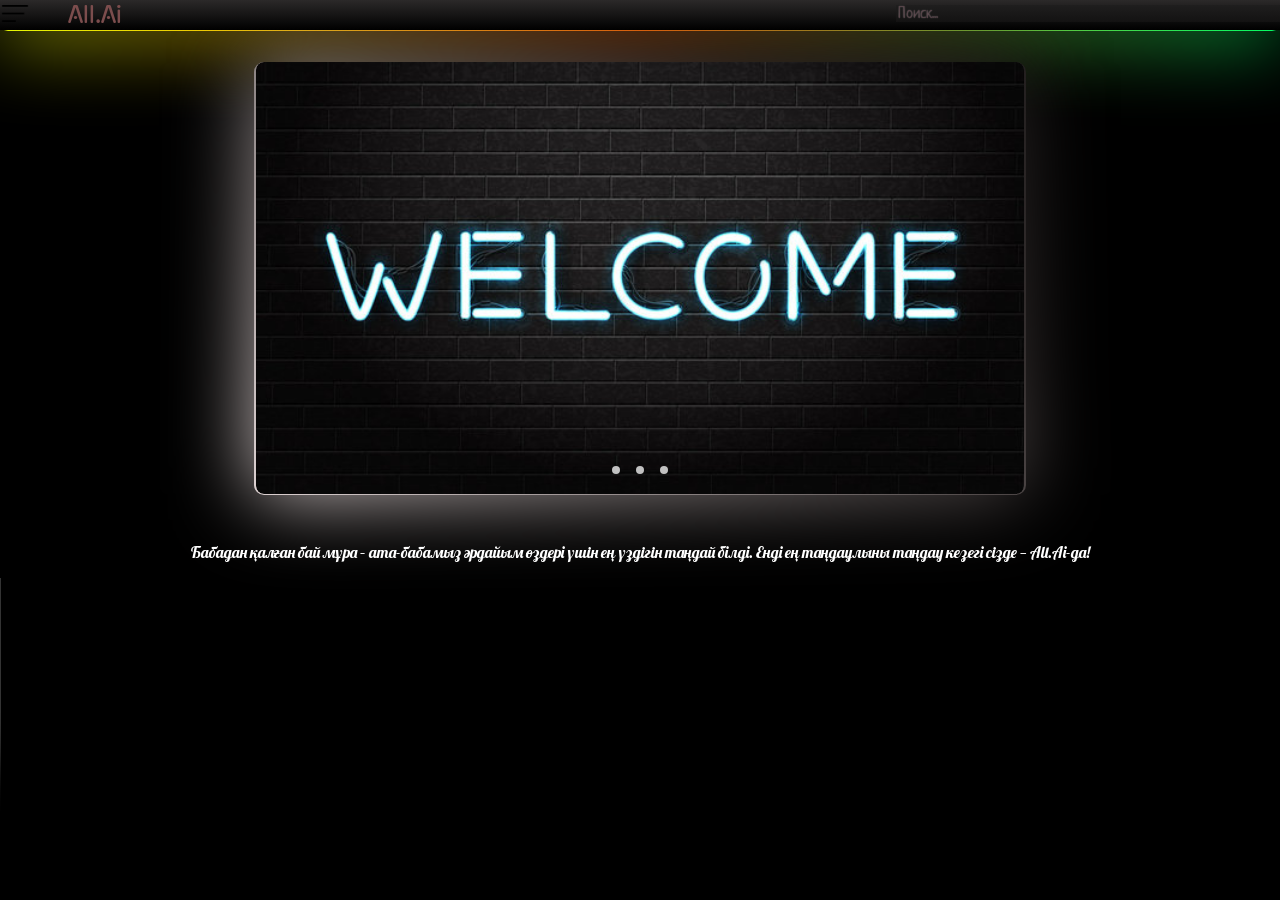
==== index.html @ af8de3f6 "Add files via upload" ====
<!DOCTYPE html>
<html>
<head>
    <title>All.AI</title>
    <link rel="preconnect" href="https://fonts.googleapis.com">
    <link rel="preconnect" href="https://fonts.gstatic.com" crossorigin>
    <link href="https://fonts.googleapis.com/css2?family=Gugi&family=Neucha&family=Satisfy&display=swap" rel="stylesheet">
    <link href="https://fonts.googleapis.com/css2?family=Gugi&family=Lobster&family=Neucha&family=Satisfy&display=swap" rel="stylesheet">
    <link href="https://fonts.googleapis.com/css2?family=Gugi&family=Satisfy&display=swap" rel="stylesheet">
    <link rel="stylesheet" href="styles.css">
</head>
<body>
    <div class="block glow">
        <img src="hamburger.png" class="burgermenu" id="burger">
        <p class="logo">All.Ai</p>
        <input class="searchbar" type="search" placeholder="Поиск..." />
    </div>
    <section class="container">
        <div class="slider-wraper">
            <div class="slider2 glow2"> 
                <div class="slider">
                    <img id="slide1" src="welcome.jpg" alt="welcome">
                    <img id="slide2" src="Blackfriday.jpg" alt="Blackfriday">
                    <img id="slide4" src="relax.jpg" alt="relax">
                </div>
                <div class="slider-nav">
                    <a href="#slide1"></a>
                    <a href="#slide2"></a>
                    <a href="#slide4"></a>
                </div>
            </div>
        </div>
    </section>
        <script src="baner.js"></script>
    <audio id="background-audio"  autoplay muted loop>
        <source src="Alleyezonme.mp3" type="audio/mpeg">
    </audio>
    <script src="audio.js"></script>
    <p align="center" class="welcomespeech">
        Бабадан қалған бай мұра – ата-бабамыз әрдайым өздері үшін ең үздігін таңдай білді. Енді ең таңдаулыны таңдау кезегі сізде — All.Ai-да!
    </p>
    <div class="mainbody">
        <div>
            <p class="paragraph1"></p>
            <p class="paragraph2"></p>
        </div>
        <div>
            <video width="320" height="240" controls>
                <source src="movie.mp4" type="video/mp4">
            </video>
        </div>
    </div>
</body>
</html>
---- styles.css ----
.logo {
    margin-top: 1px;
    margin-left: 3%;
    font-family: "Gugi", sans-serif;
    font-weight: 500;
    font-style: normal;
    font-size: 22px;
    color: rgb(124, 77, 77);
  }
.block {
    display: flex;
    position: relative;
    padding-top: 0px;
    background: linear-gradient(0deg,rgb(0, 0, 0), rgb(43, 41, 41));
    height: 30px;
    width: 100%;
    /*flex-wrap: wrap;*/
}
body {
    margin: 0;
    padding: 0;
    background-color: rgb(0, 0, 0);
}
.burgermenu{
    height: 27px;
    width: 30px;
}
.searchbar {
    height: 17px;
    margin-top: 5px;
    margin-left: auto;
    border: none;
    width: 30%;
    background: linear-gradient(0deg, rgb(19, 18, 18), rgb(31, 30, 30));
}
.searchbar::placeholder{
    color: rgba(58, 10, 24, 0.39);
    text-shadow: 0 0 1px gray;
    font-family: "Neucha", cursive;
    font-weight: 400;
    font-style: normal;
    font-size: larger;
}

.textside{
    background-color: red;
    margin-top: 100px;
}

.glow::before, .glow::after{
    content: '';
    position: absolute;
    left: -2px;
    right: -2px;
    background: linear-gradient(45deg, #e6fb04 , #ff6600 ,#00ff66 , #00ffff , #ff00ff, #ff0099 , #6e0dd0,#ff3300, #099fff);
    background-size: 400%;
    width: calc(100%+1px);
    height: calc(100% + 1px);
    border-radius: 10px;
    z-index: -1;
    animation: animate 20s linear infinite;
}

@keyframes animate {
    0%{
        background-position: 0 0;
    }
    50%{
        background-position: 400% 0;
    }
    100% {
        background-position: 0 0;
    }
}

.glow::after {
    filter: blur(40px);
}
.container {
    padding: 2rem;
}
.slider-wraper {
    position: relative;
    max-width: 48rem;
    margin: 0 auto;
}
.slider{
    display: flex;
    aspect-ratio: 16/9;
    overflow-x: hidden;
    scroll-snap-type: x mandatory;
    scroll-behavior: smooth;
    box-shadow: 0 1.5rem 3rem -0.75rem hsla(0,0%,0%,0,25);
    border-radius: 0.5rem;
}
.slider img{
    flex: 1 0 100%;
    scroll-snap-align: start;
    object-fit: cover; 
    max-width: 100%;
    height: auto;
}
.slider-nav{
    display: flex;
    column-gap: 1rem;
    position: absolute;
    bottom:1.25rem;
    left: 50%;
    transform: translateX(-50%);
}
.slider-nav a {
    width: 0.5rem;
    height: 0.5rem;
    border-radius: 50%;
    background-color: #fff;
    opacity: 0.75;
    transition: opacity ease 50ms;
}
.slider-nav a:hover{
    opacity: 1;
}
.slider-nav a:focus{
    opacity: 1;
    outline: none;
}
.slider-nav a.active {
    opacity: 1;
}
.slider2{
    display: flex;
    aspect-ratio: 16/9;
    overflow-x: hidden;
    scroll-snap-type: x mandatory;
    scroll-behavior: smooth;
    box-shadow: 0 1.5rem 3rem -0.75rem hsla(0,0%,0%,0,25);
    border-radius: 0.5rem;
}
.glow2::before, .glow2::after{
    content: '';
    position: absolute;
    left: -2px;
    right: -2px;
    background: linear-gradient(45deg, rgb(224, 213, 213), rgb(54, 48, 48),  #000000,rgb(156, 10, 10),rgb(189, 132, 132));
    background-size: 400%;
    width: calc(100%+1px);
    height: calc(100% + 1px);
    border-radius: 10px;
    z-index: -1;
    animation: animate 20s linear infinite;
}
.glow2::after {
    filter: blur(40px);
}
.welcomespeech {
    color: white;
    font-family: "Lobster", sans-serif;
    font-weight: 400;
    font-style: normal;
}
.mainbody{
    display: flex;
}
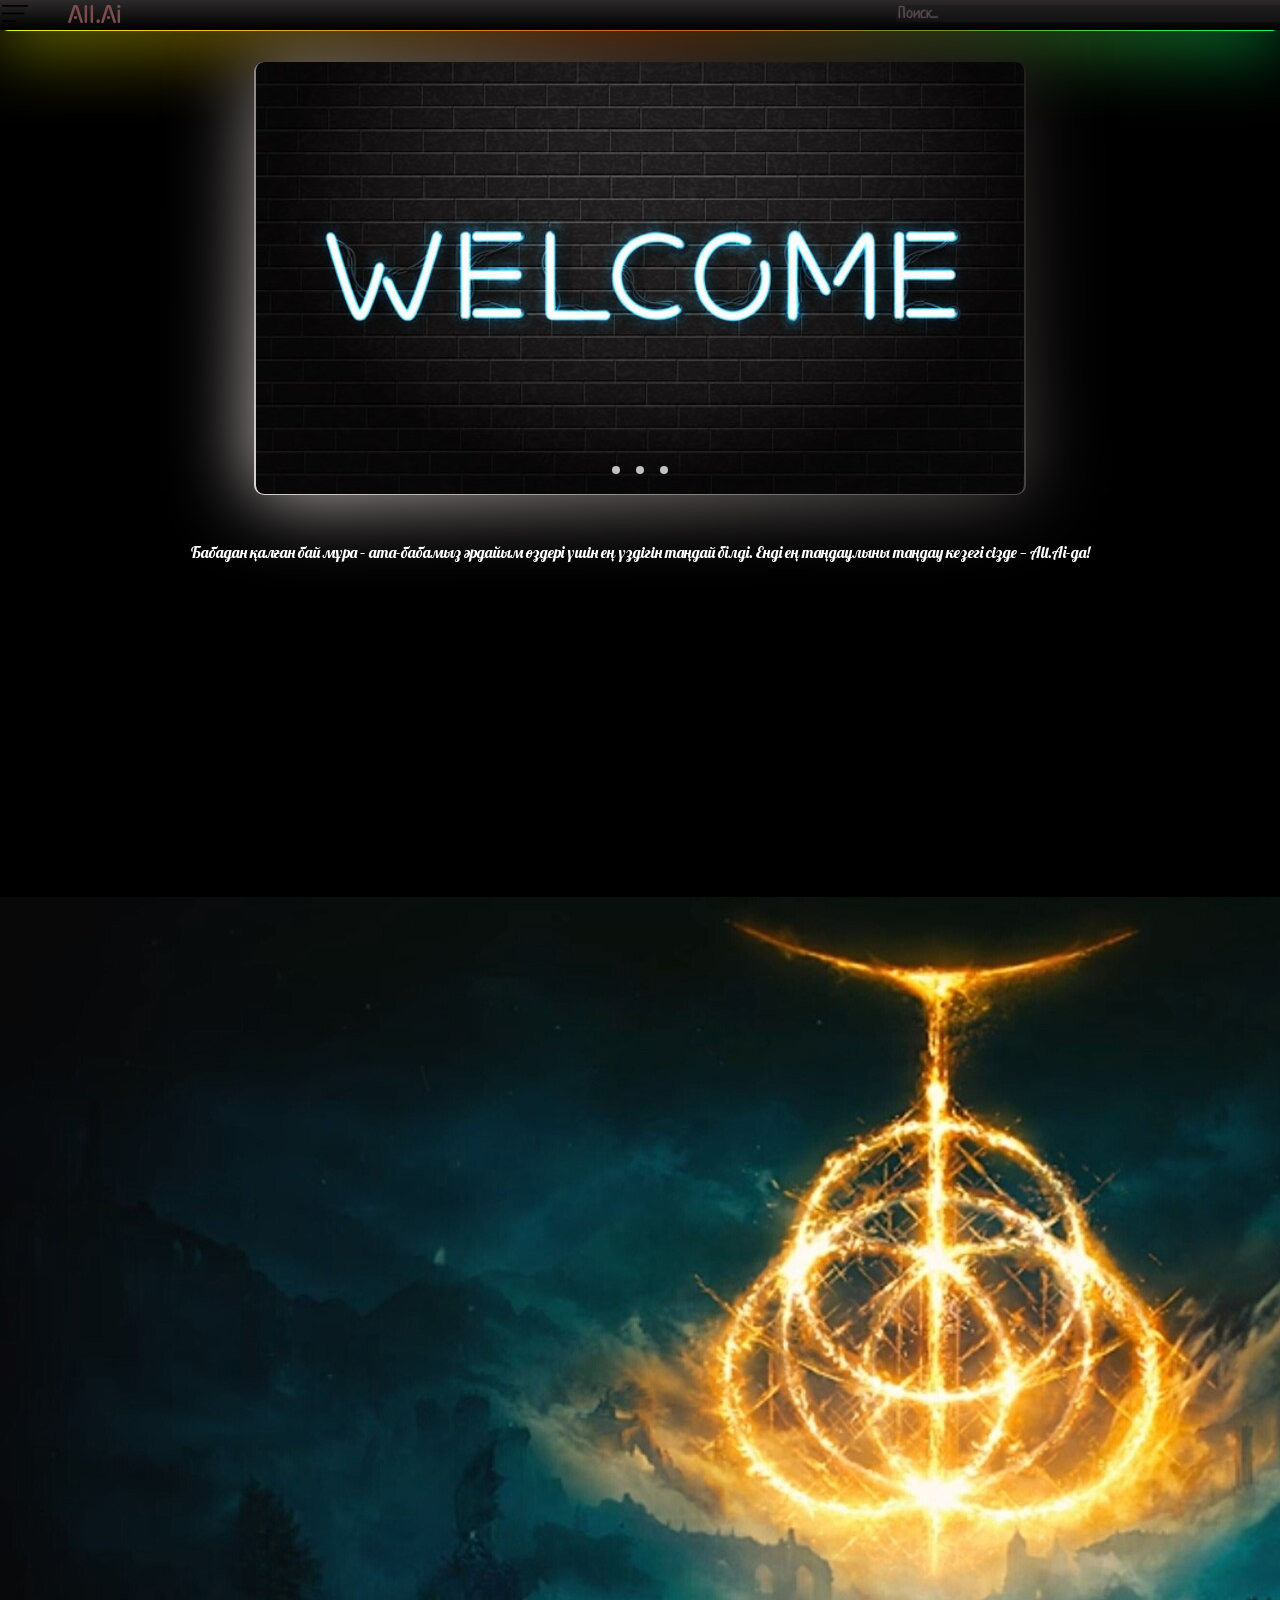
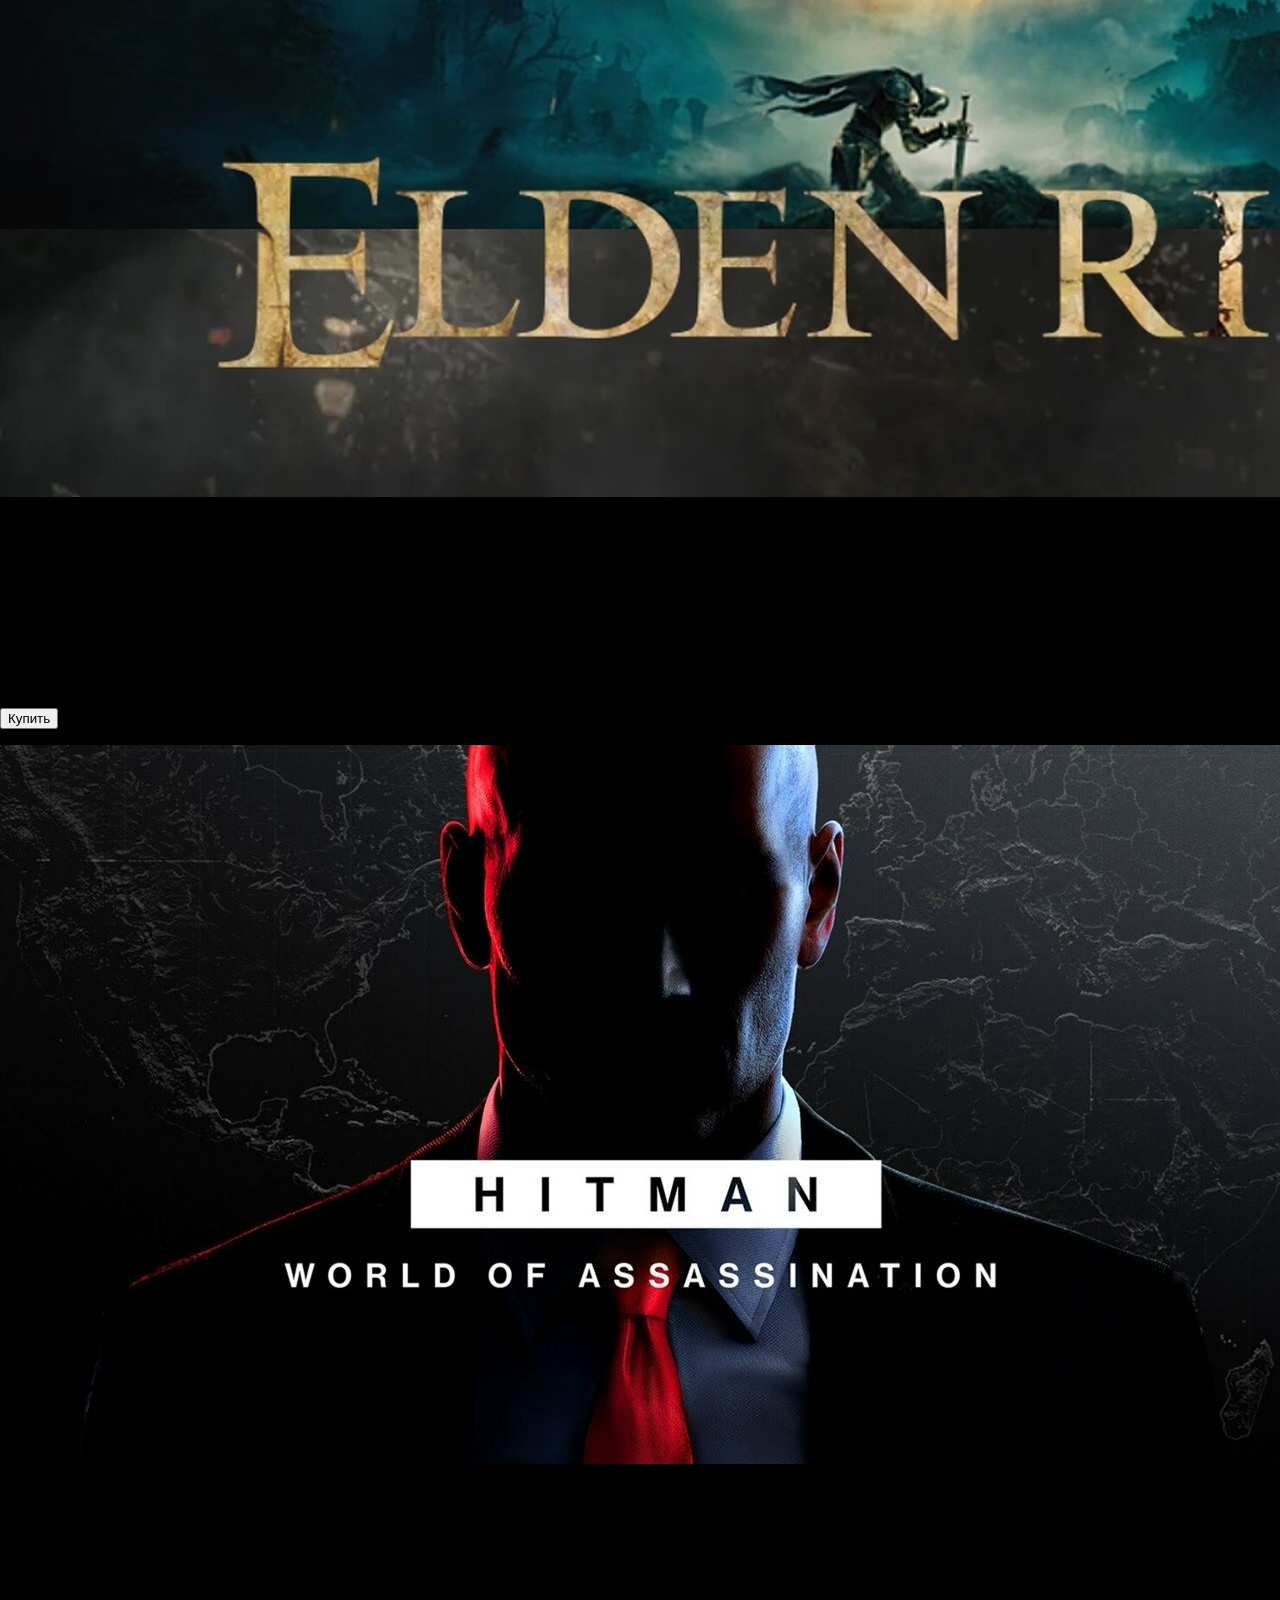
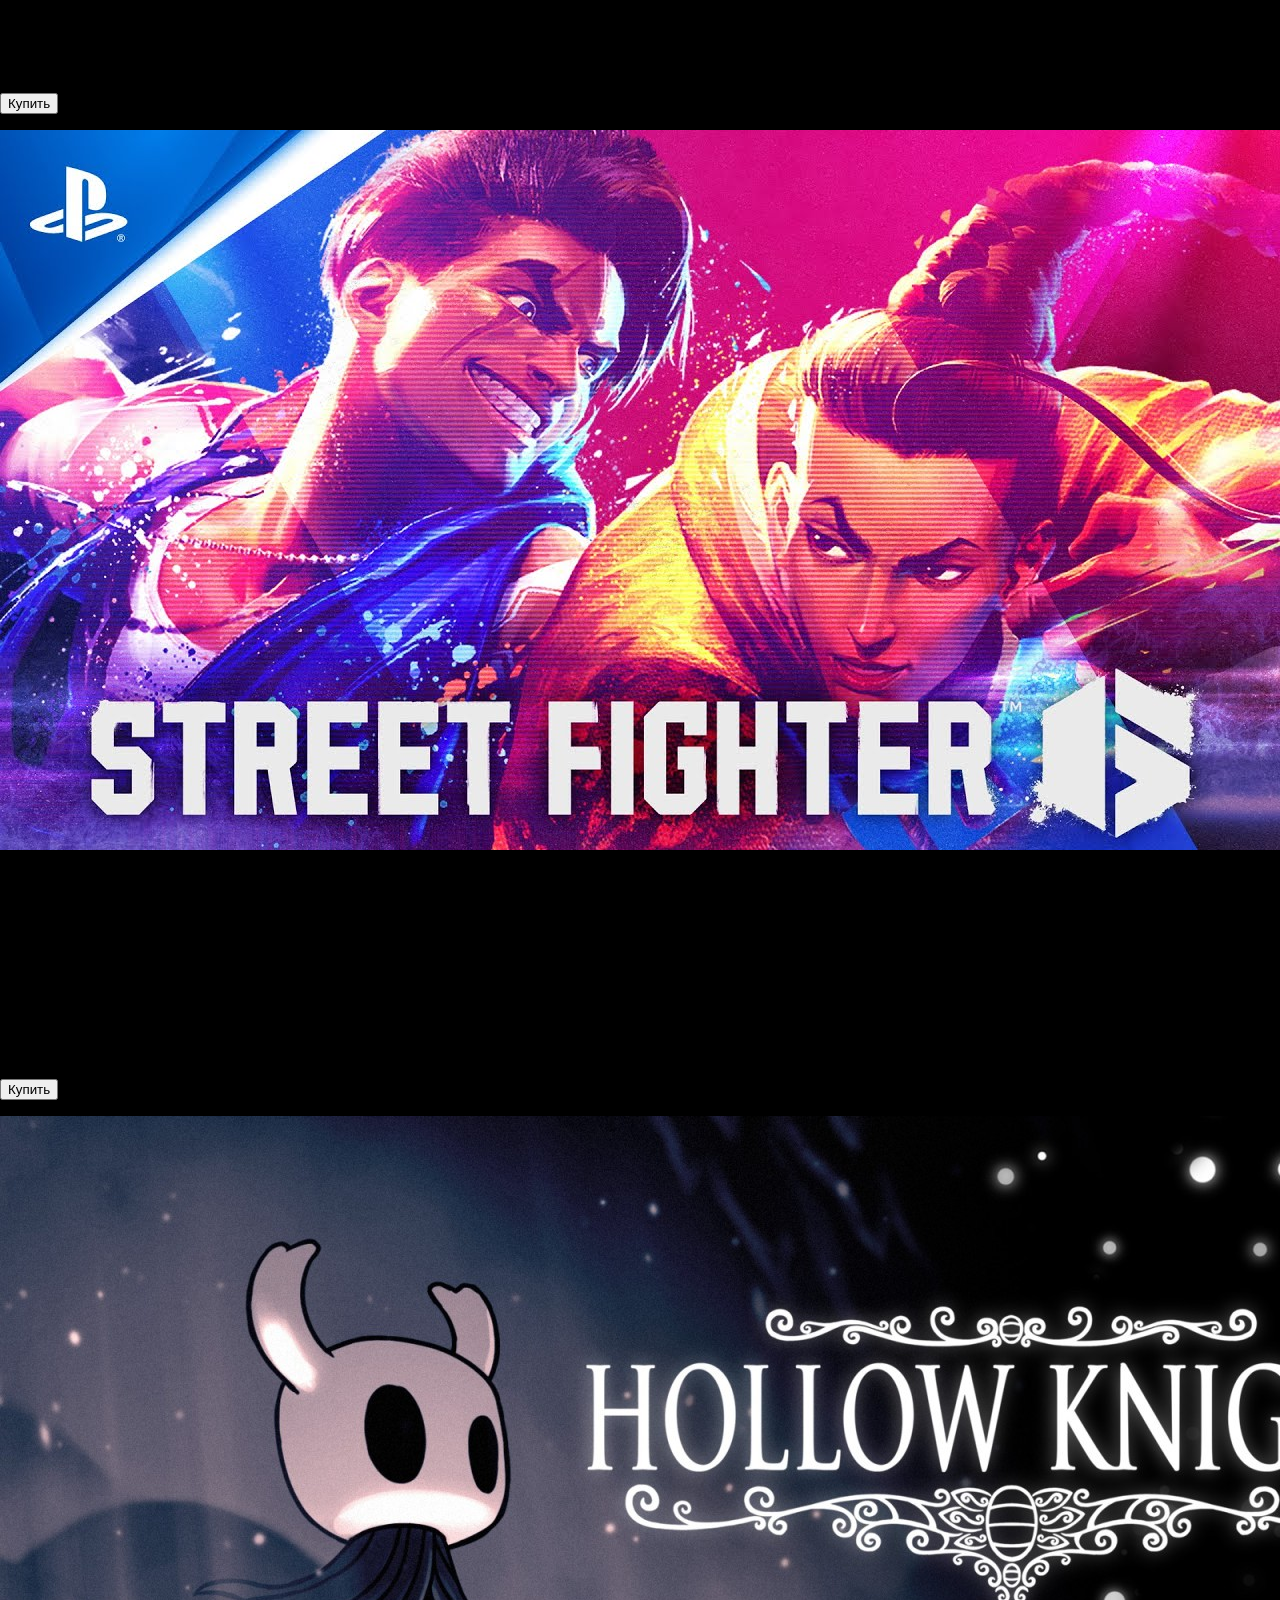
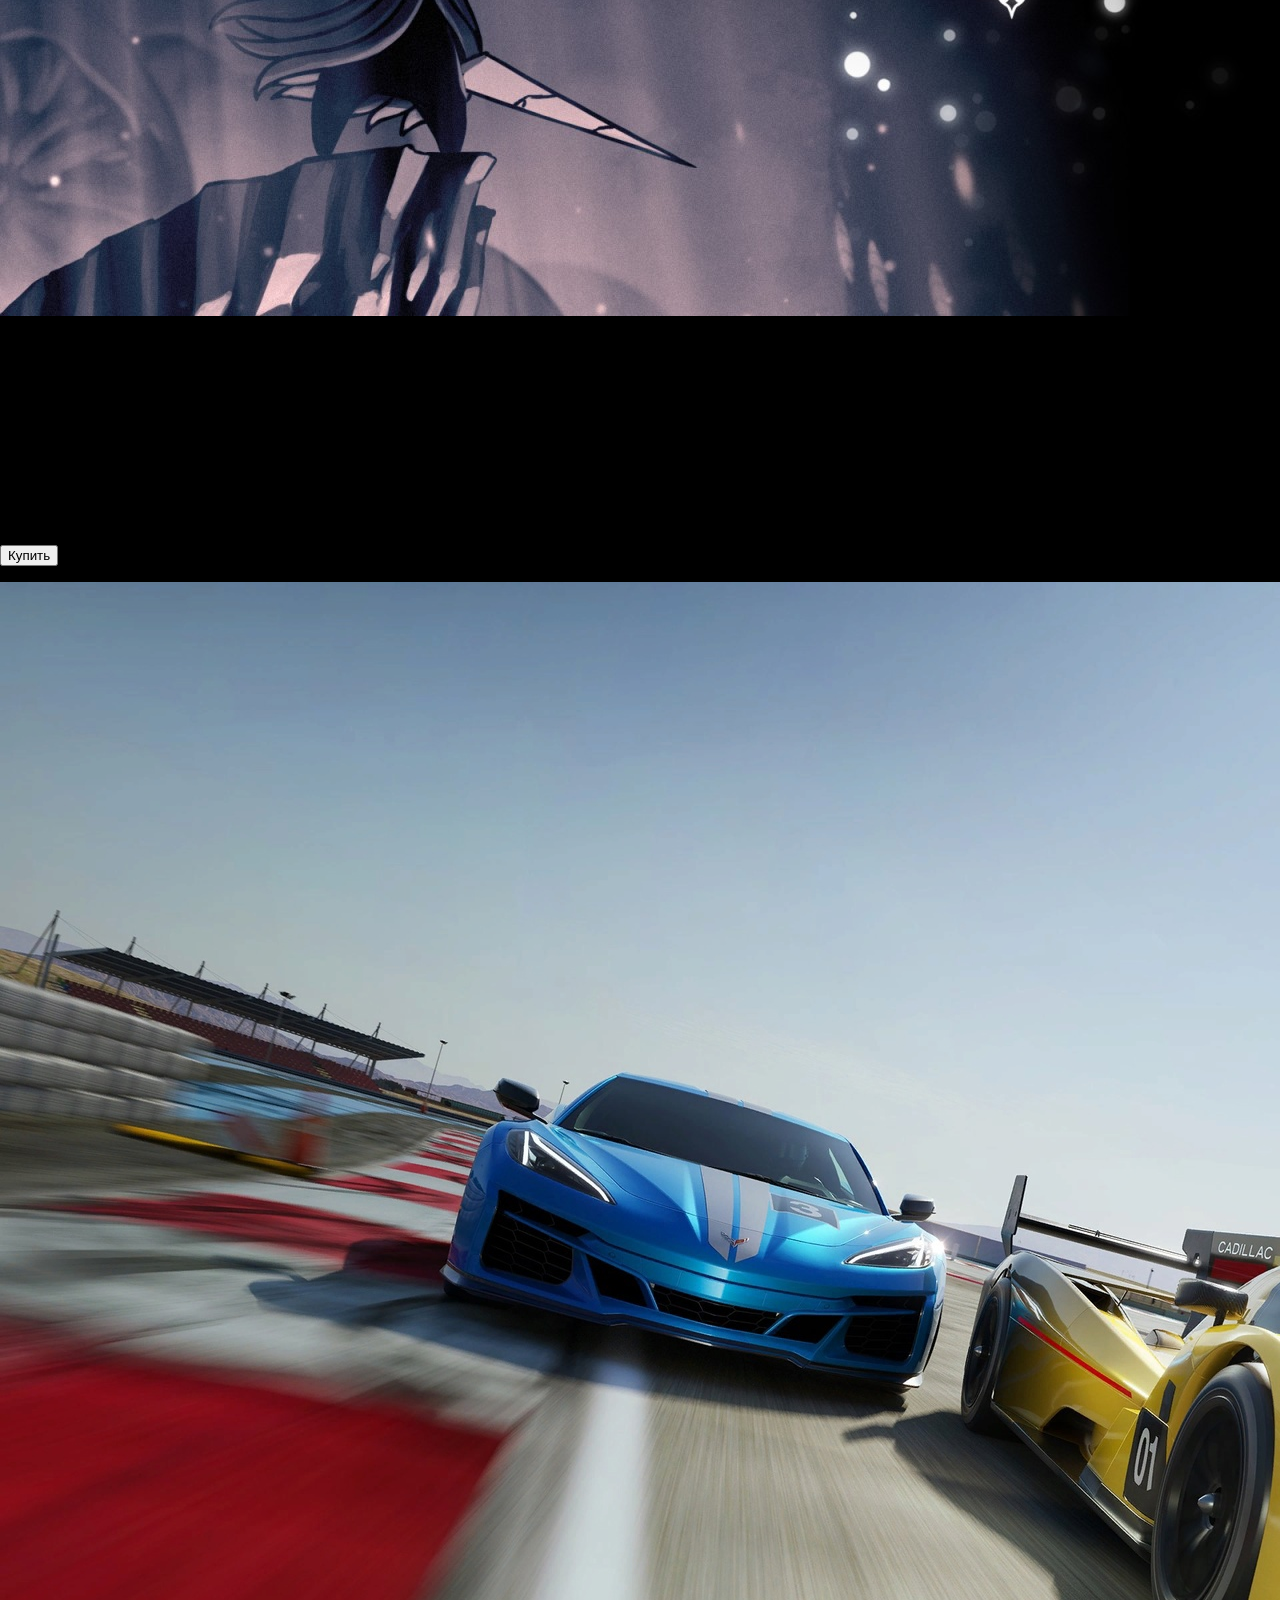
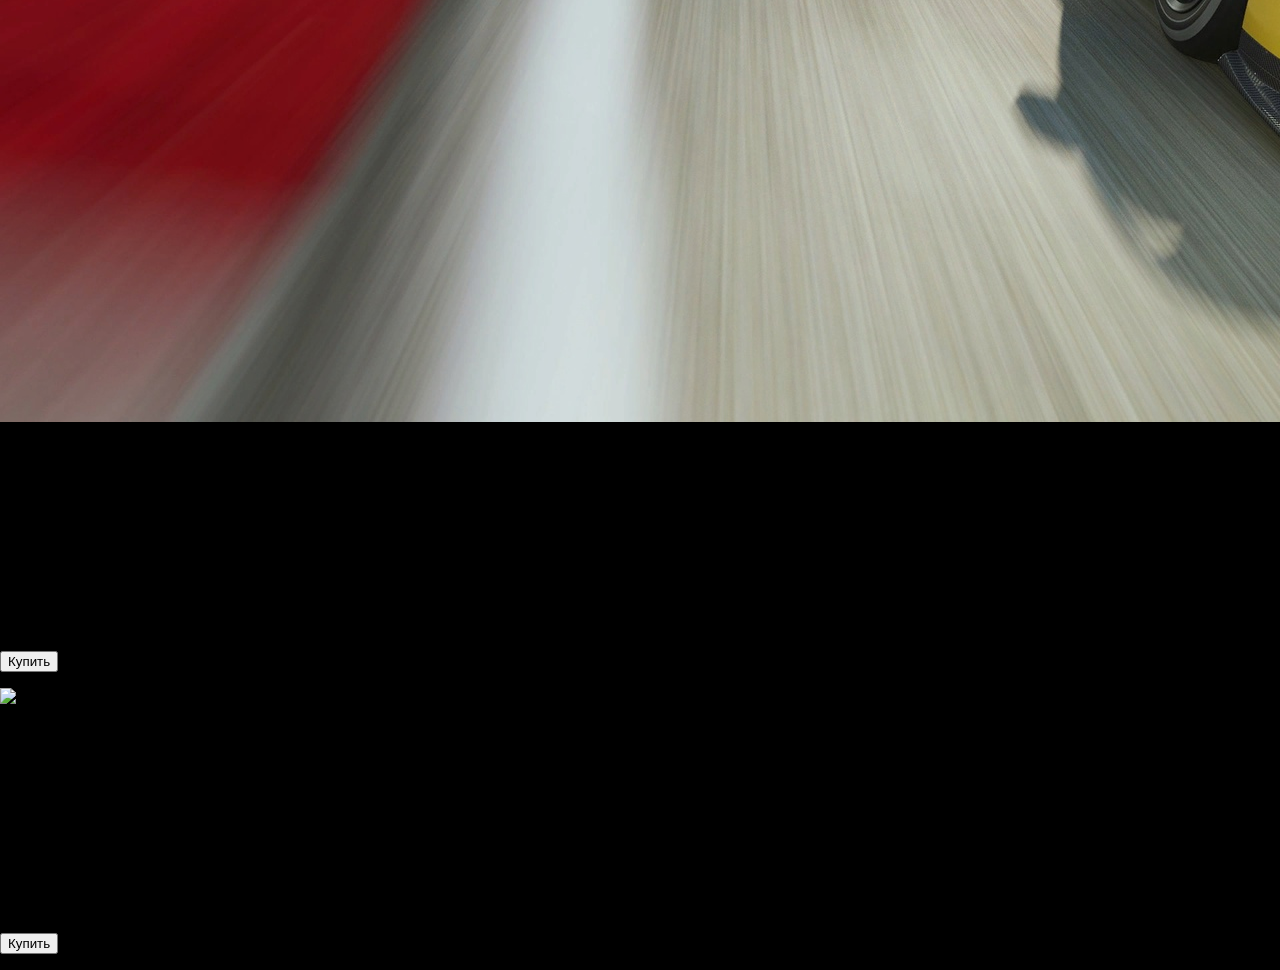
==== commit 46a4ad88: "index.html" ====
--- a/index.html
+++ b/index.html
@@ -8,6 +8,7 @@
     <link href="https://fonts.googleapis.com/css2?family=Gugi&family=Lobster&family=Neucha&family=Satisfy&display=swap" rel="stylesheet">
     <link href="https://fonts.googleapis.com/css2?family=Gugi&family=Satisfy&display=swap" rel="stylesheet">
     <link rel="stylesheet" href="styles.css">
+    <link href="https://fonts.googleapis.com/css2?family=Cormorant+Infant:ital,wght@0,300;0,400;0,500;0,600;0,700;1,300;1,400;1,500;1,600;1,700&display=swap" rel="stylesheet">
 </head>
 <body>
     <div class="block glow">
@@ -40,15 +41,75 @@
         Бабадан қалған бай мұра – ата-бабамыз әрдайым өздері үшін ең үздігін таңдай білді. Енді ең таңдаулыны таңдау кезегі сізде — All.Ai-да!
     </p>
     <div class="mainbody">
-        <div>
-            <p class="paragraph1"></p>
-            <p class="paragraph2"></p>
+        <div class="textcontent">
+            <p>ЛИДЕР ПРОДАЖ</p>
+            <p>Black Myth: Wukong — ролевой боевик по мотивам китайской мифологии. Став Избранным, вы отправитесь в приключение, полное испытаний и чудес, в котором вам предстоит приподнять завесу тайны над великой легендой.«Сияющих чудес открылся мир незримый,На каждом повороте — новые картины».</p>
         </div>
         <div>
-            <video width="320" height="240" controls>
-                <source src="movie.mp4" type="video/mp4">
-            </video>
+            <iframe class="videpp" width="560" height="315" src="https://www.youtube.com/embed/u83VdXAVq08?si=JFFA6K3-XSdi8uFO" title="YouTube video player" frameborder="0" allow="accelerometer; autoplay; clipboard-write; encrypted-media; gyroscope; picture-in-picture; web-share" referrerpolicy="strict-origin-when-cross-origin" allowfullscreen></iframe>
         </div>
     </div>
-</body>
-</html>+    <div class="salesheet">
+        <div class="product">
+            <img class="productimg" src="eldenring.jpg">
+            <p class="productview"><span style="font-size: 40px;">ELDEN RING</span> <br><br><br>НОВЫЙ ФЭНТЕЗИЙНЫЙ РОЛЕВОЙ БОЕВИК. Восстань, погасшая душа! Междуземье ждёт своего повелителя. Пусть благодать приведёт тебя к Кольцу Элден.
+                <br><br><br>ДАТА ВЫХОДА:25 фев. 2022 г.
+                <br>РАЗРАБОТЧИК:
+                FromSoftware, Inc.
+                <br>ИЗДАТЕЛЬ:
+                FromSoftware, Inc., Bandai Namco Entertainment
+                <br><button class="btn">Купить</button>
+            </p>    
+        </div>
+        <div class="product">
+            <img class="productimg" src="hitman.jpg">
+            <p class="productview"><span style="font-size: 40px;">HITMAN World of Assassination</span><br><br><br>Войдите в мир наемных убийц. «HITMAN: Мир наемных убийц» включает все лучшее из HITMAN, HITMAN 2 и HITMAN 3, в том числе основную кампанию, режим контрактов, обострения, аркадные контракты на неуловимую цель и режим в стиле roguelike «HITMAN: Фрилансер».
+            <br><br><br>ДАТА ВЫХОДА:
+            20 янв. 2022 г<br>
+            РАЗРАБОТЧИК:
+            IO Interactive A/S<br>
+            ИЗДАТЕЛЬ:
+            IO Interactive A/S<br><button class="btn">Купить</button></p>
+        </div>
+        <div class="product">
+            <img class="productimg" src="maxresdefault.jpg">
+            <p class="productview"><span style="font-size: 40px;">Street Fighter™ 6</span><br><br><br>Новый «Боец» от Capcom! Релиз Street Fighter™ 6 состоится 2 июня 2023 года по всему миру. Это настоящая эволюция игровой серии Street Fighter™! Три режима: «Чемпионат мира», «Поле боя» и «Центр сражений».
+                <br><br><br>ДАТА ВЫХОДА:
+                1 июн. 2023 г.<br>
+                РАЗРАБОТЧИК:
+                CAPCOM Co., Ltd.<br>
+                ИЗДАТЕЛЬ:
+                CAPCOM Co., Ltd.<br><button class="btn">Купить</button></p>
+        </div>
+        <div class="product">
+            <img class="productimg" src="Hollow Knight.jpeg">
+            <p class="productview"><span style="font-size: 40px;">Hollow Knight</span><br><br><br>Hollow Knight – это эпическое приключение в огромном разрушенном королевстве, полном насекомых и героев. Исследуйте извилистые пещеры, сражайтесь с порчеными тварями и заводите дружбу со странными жуками – все это в классической двухмерной ручной рисовке.
+                <br><br><br>ДАТА ВЫХОДА:
+                24 фев. 2017 г. г.<br>
+                РАЗРАБОТЧИК:
+                Team Cherry<br>
+                ИЗДАТЕЛЬ:
+                Team Cherry<br><button class="btn">Купить</button></p>
+        </div>
+        <div class="product">
+            <img class="productimg" src="Forza Motorsport.jpg">
+            <p class="productview"><span style="font-size: 40px;">Forza Motorsport</span><br><br><br>Превзойдите соперников в режиме карьеры. Испытайте более 500 автомобилей и соревнуйтесь с игроками по всему миру в гонках на 27 знаменитых трассах, в том числе увлекательнейшей Нюрбургринг Нордшляйфе!
+                <br><br><br>ДАТА ВЫХОДА:
+                10 окт. 2023 г.<br>
+                РАЗРАБОТЧИК:
+                Turn 10<br>
+                ИЗДАТЕЛЬ:              
+                Xbox Game Studios<br><button class="btn">Купить</button></p>
+        </div>
+        <div class="product">
+            <img class="productimg" src="Sea Of Thieves.jpg">
+            <p class="productview"><span style="font-size: 40px;">Sea of Thieves: 2024 Edition</span><br><br><br>Sea of Thieves — культовая игра о пиратских приключениях. Все для настоящего пирата: охота за сокровищами, напряженные сражения, битвы с морскими чудовищами. Переработанное издание включает дополнительные цифровые материалы: поднимайте паруса!
+                <br><br><br>ДАТА ВЫХОДА:
+                3 июн. 2020 г.<br>
+                РАЗРАБОТЧИК:
+                Rare Ltd<br>
+                ИЗДАТЕЛЬ:              
+                Xbox Game Studios<br><button class="btn">Купить</button></p>
+        </div>
+    </div>
+</html>
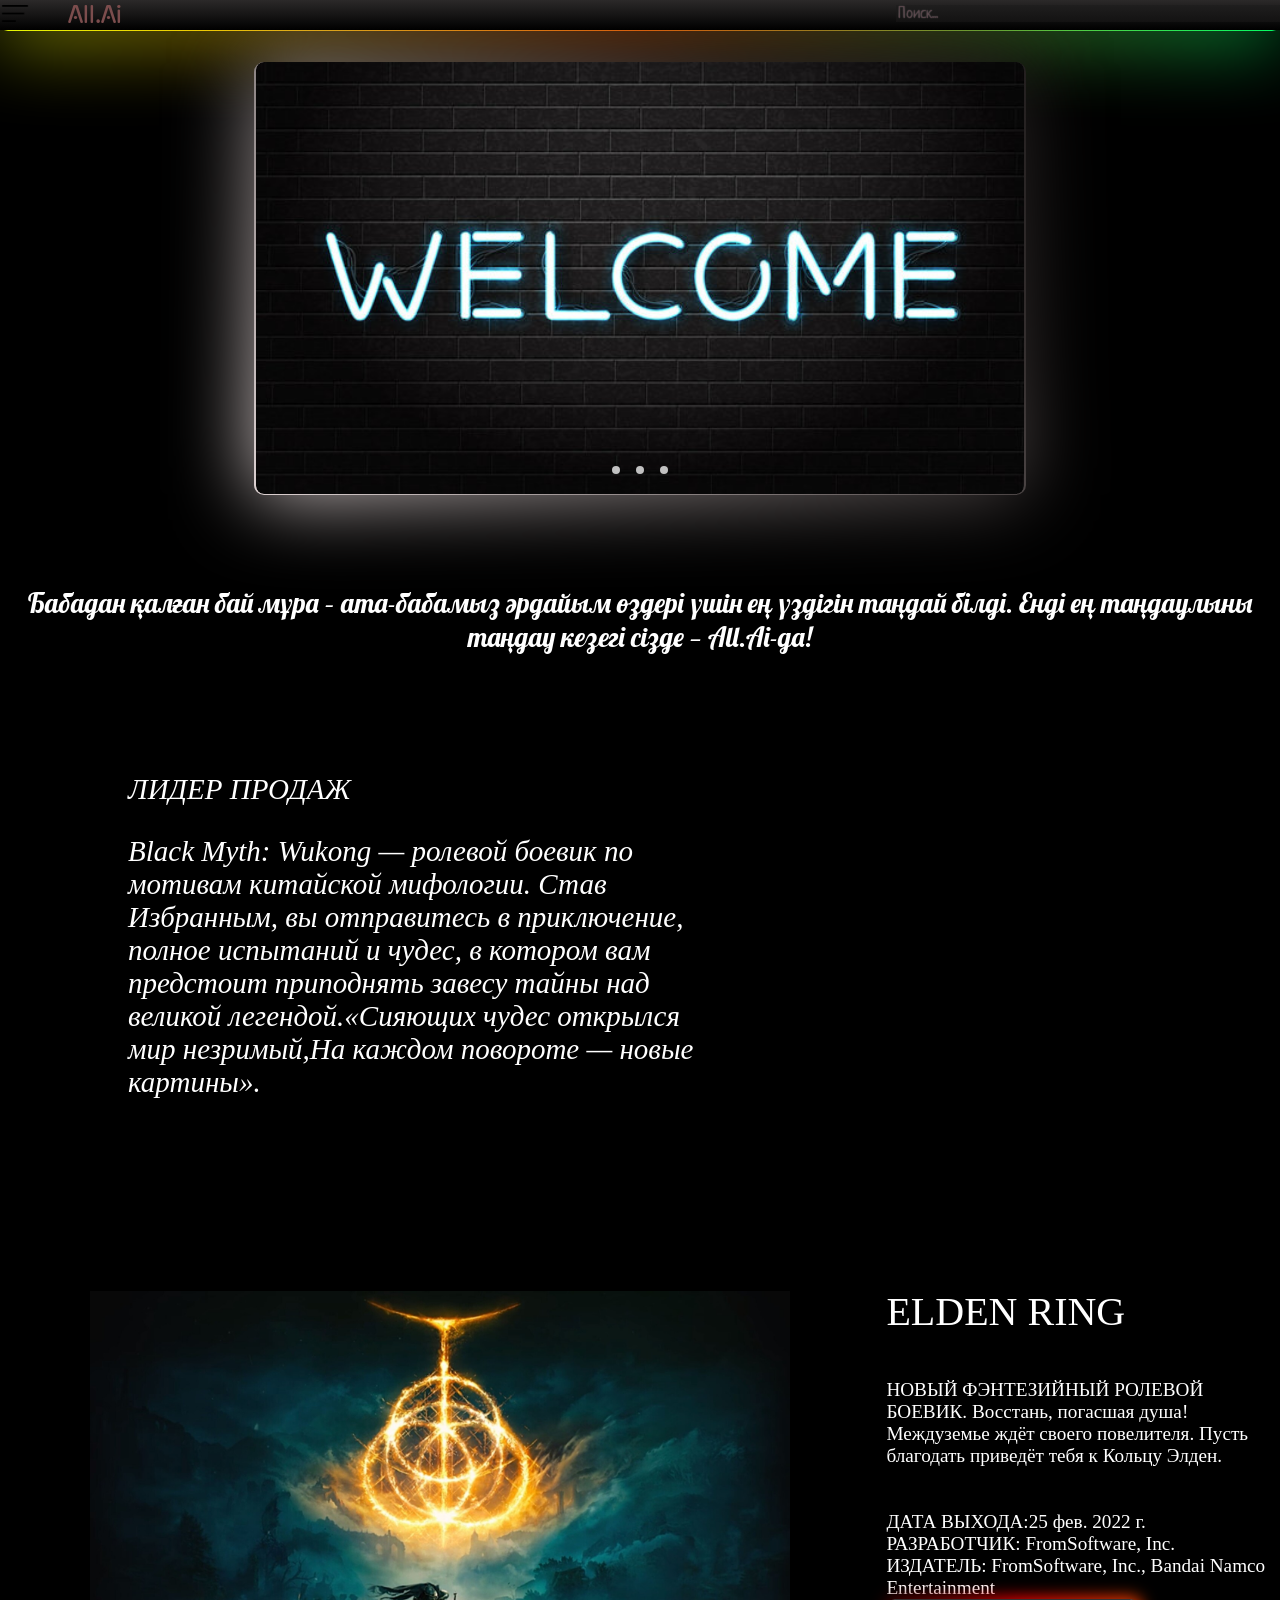
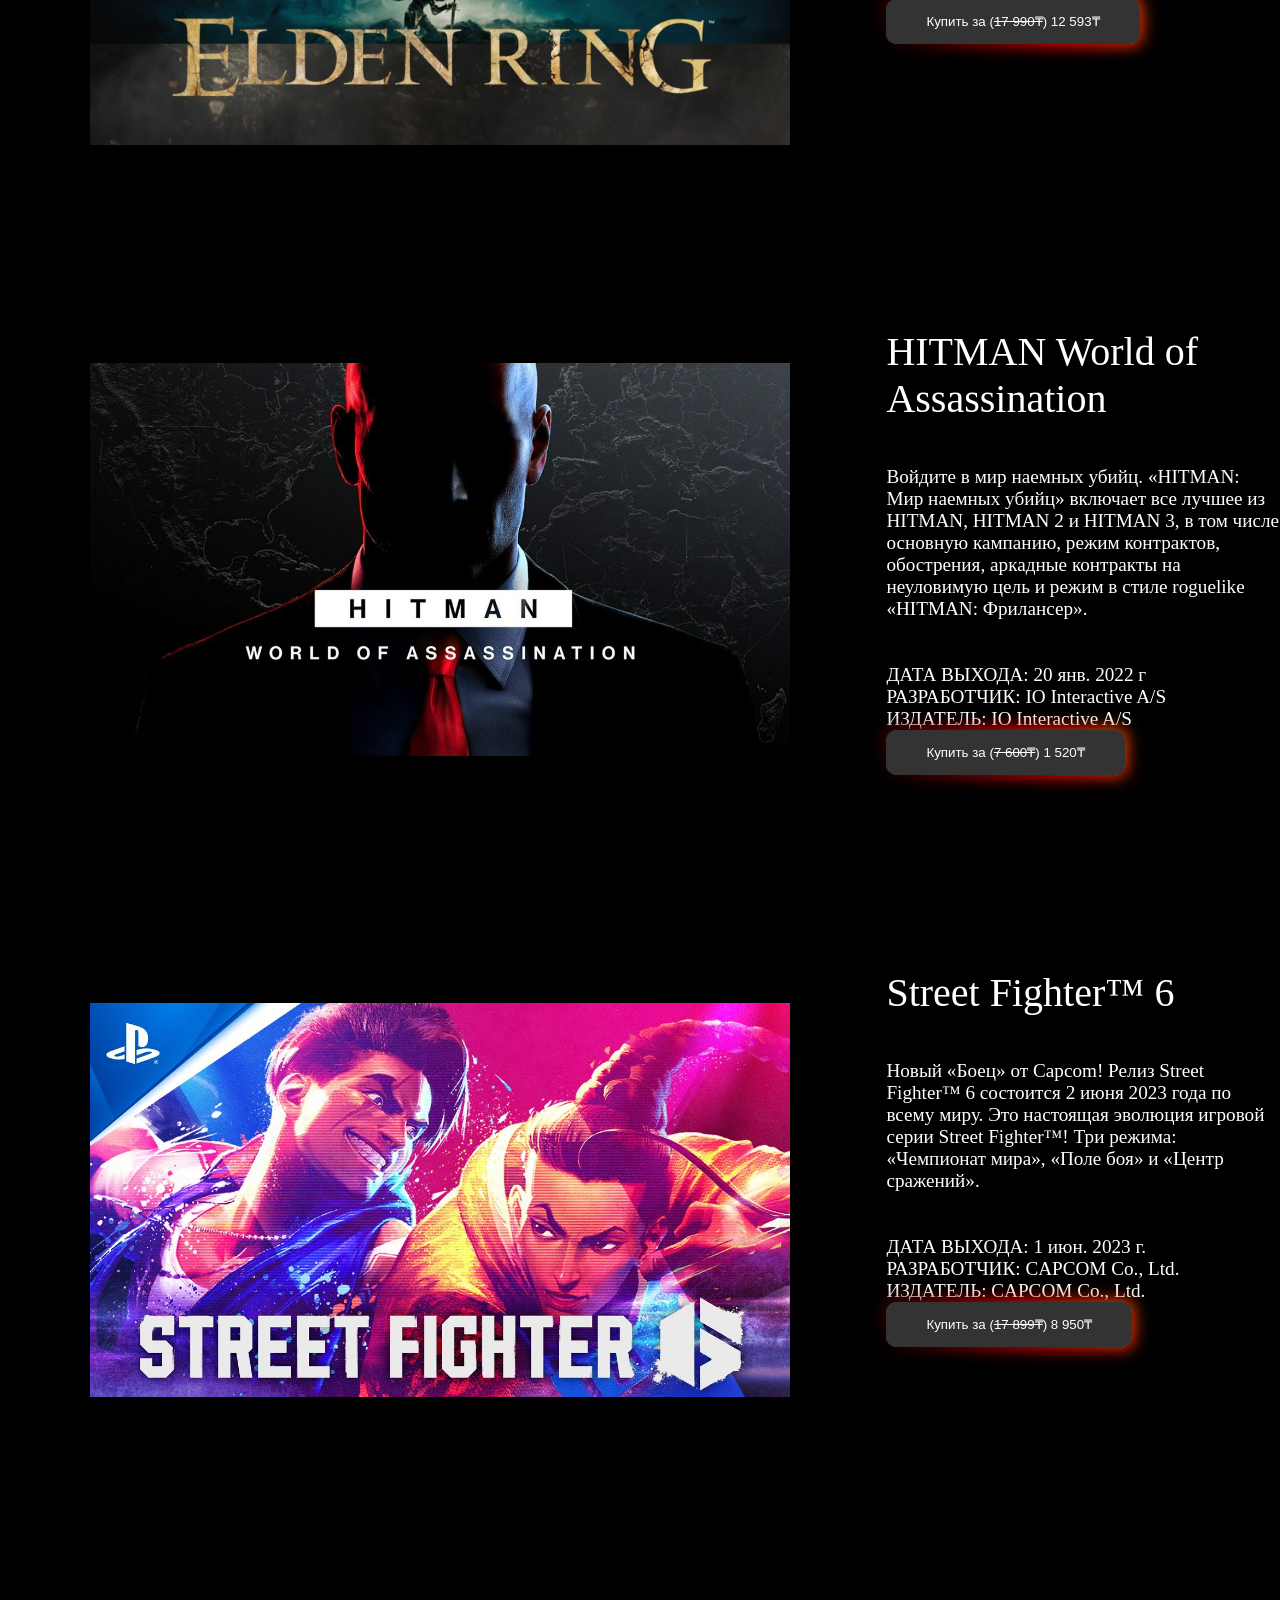
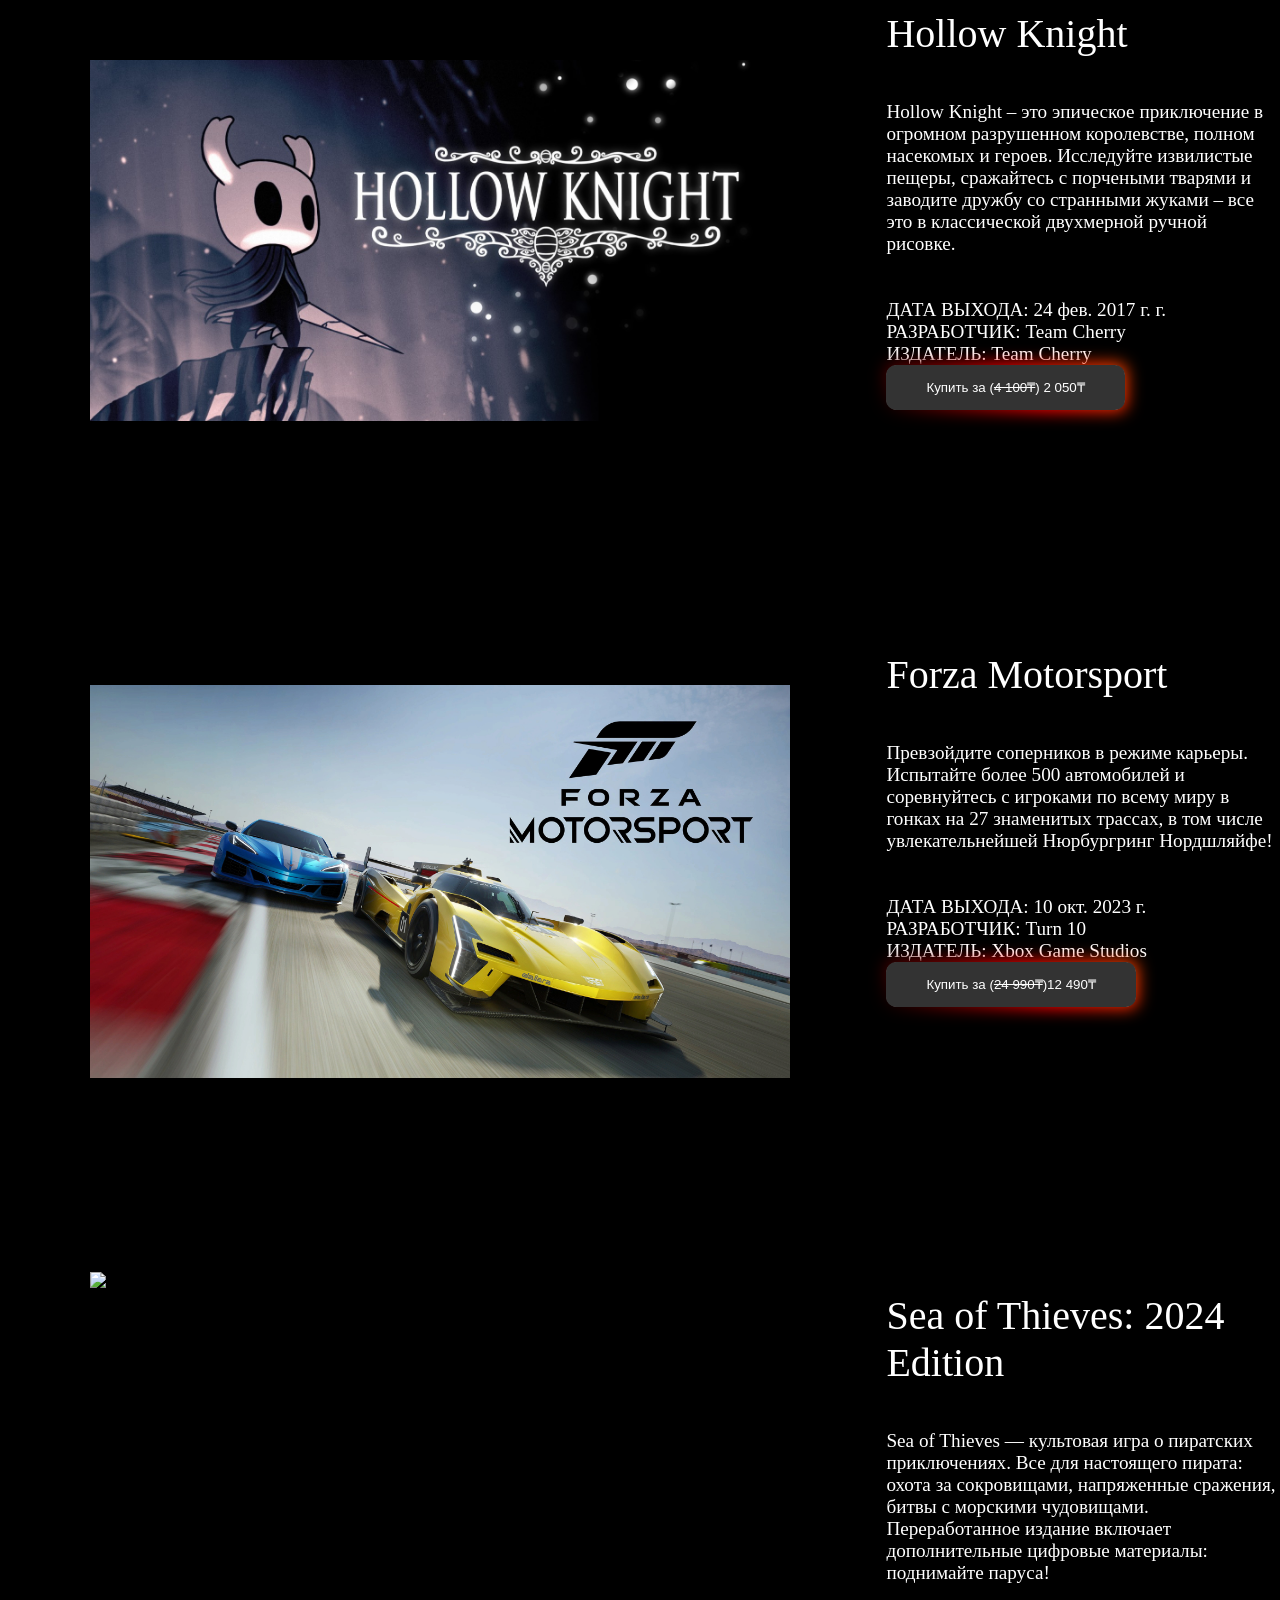
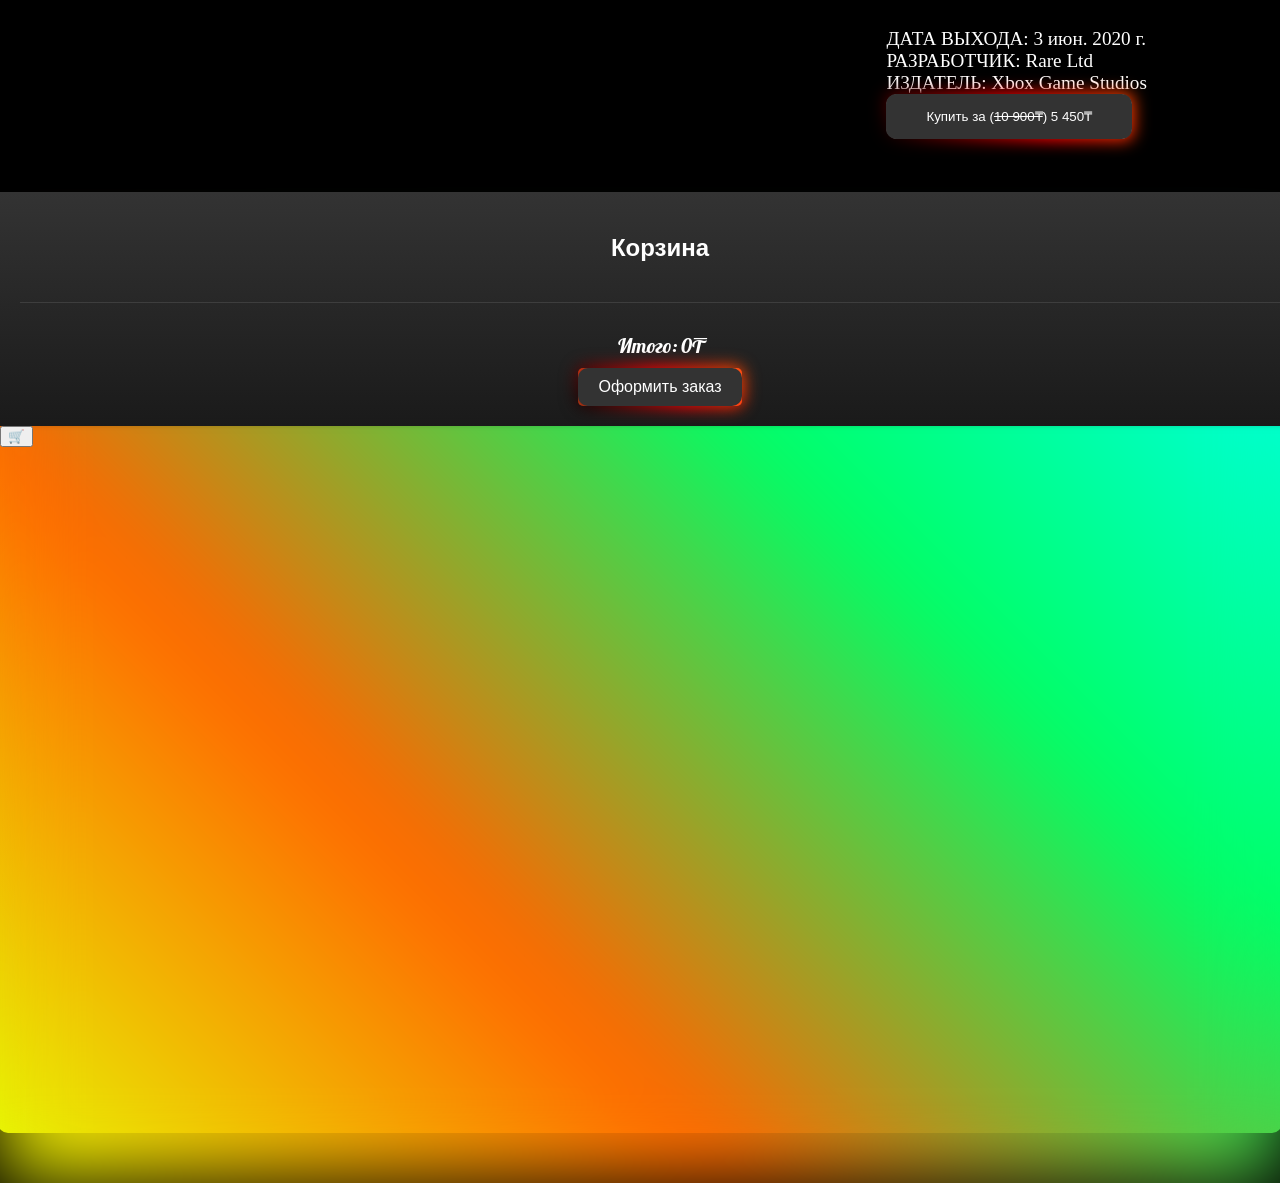
==== commit 90b1558c: "Add files via upload" ====
--- a/index.html
+++ b/index.html
@@ -8,6 +8,7 @@
     <link href="https://fonts.googleapis.com/css2?family=Gugi&family=Lobster&family=Neucha&family=Satisfy&display=swap" rel="stylesheet">
     <link href="https://fonts.googleapis.com/css2?family=Gugi&family=Satisfy&display=swap" rel="stylesheet">
     <link rel="stylesheet" href="styles.css">
+    <link rel="stylesheet" href="cart.css">
     <link href="https://fonts.googleapis.com/css2?family=Cormorant+Infant:ital,wght@0,300;0,400;0,500;0,600;0,700;1,300;1,400;1,500;1,600;1,700&display=swap" rel="stylesheet">
 </head>
 <body>
@@ -58,7 +59,7 @@
                 FromSoftware, Inc.
                 <br>ИЗДАТЕЛЬ:
                 FromSoftware, Inc., Bandai Namco Entertainment
-                <br><button class="btn">Купить</button>
+                <br><button class="btn" onclick="addToCart('Elden Ring', 'eldenring.jpg', 12593)">Купить за (<s>17 990₸</s>) 12 593₸</button>
             </p>    
         </div>
         <div class="product">
@@ -69,7 +70,7 @@
             РАЗРАБОТЧИК:
             IO Interactive A/S<br>
             ИЗДАТЕЛЬ:
-            IO Interactive A/S<br><button class="btn">Купить</button></p>
+            IO Interactive A/S<br><button class="btn" onclick="addToCart('HITMAN World of Assassination', 'hitman.jpg', 1520)">Купить за (<S>7 600₸</S>) 1 520₸</button></p>
         </div>
         <div class="product">
             <img class="productimg" src="maxresdefault.jpg">
@@ -79,7 +80,7 @@
                 РАЗРАБОТЧИК:
                 CAPCOM Co., Ltd.<br>
                 ИЗДАТЕЛЬ:
-                CAPCOM Co., Ltd.<br><button class="btn">Купить</button></p>
+                CAPCOM Co., Ltd.<br><button class="btn" onclick="addToCart('Street Fighter™ 6', 'maxresdefault.jpg', 8950)">Купить за (<s>17 899₸</s>) 8 950₸</button></p>
         </div>
         <div class="product">
             <img class="productimg" src="Hollow Knight.jpeg">
@@ -89,7 +90,7 @@
                 РАЗРАБОТЧИК:
                 Team Cherry<br>
                 ИЗДАТЕЛЬ:
-                Team Cherry<br><button class="btn">Купить</button></p>
+                Team Cherry<br><button class="btn" onclick="addToCart('Hollow Knight', 'Hollow Knight.jpeg', 2050)">Купить за (<s>4 100₸</s>) 2 050₸</button></p>
         </div>
         <div class="product">
             <img class="productimg" src="Forza Motorsport.jpg">
@@ -99,7 +100,7 @@
                 РАЗРАБОТЧИК:
                 Turn 10<br>
                 ИЗДАТЕЛЬ:              
-                Xbox Game Studios<br><button class="btn">Купить</button></p>
+                Xbox Game Studios<br><button class="btn" onclick="addToCart('Forza Motorsport', 'Forza Motorsport.jpg', 12490)">Купить за (<s>24 990₸</s>)12 490₸</button></p>
         </div>
         <div class="product">
             <img class="productimg" src="Sea Of Thieves.jpg">
@@ -109,7 +110,24 @@
                 РАЗРАБОТЧИК:
                 Rare Ltd<br>
                 ИЗДАТЕЛЬ:              
-                Xbox Game Studios<br><button class="btn">Купить</button></p>
+                Xbox Game Studios<br><button class="btn" onclick="addToCart('Sea of Thieves: 2024 Edition', 'Sea Of Thieves.jpg', 5450)">Купить за (<s>10 900₸</s>) 5 450₸</button></p>
         </div>
     </div>
-</html>
+    <div id="cart-container" class="cart">
+        <div class="cart-header glow">
+            <h2 class="cart-title">Корзина</h2>
+        </div>
+        <div class="cart-body">
+            <ul class="cart-items">
+                <!-- Здесь будут добавляться товары -->
+            </ul>
+        </div>
+        <div class="cart-footer">
+            <p class="cart-total">Итого: <span id="cart-total-price">0₸</span></p>
+            <button class="btn checkout-btn">Оформить заказ</button>
+        </div>
+    </div>
+    <button id="cart-toggle" class="cart-toggle-btn" onclick="toggleCart()">🛒</button>
+    <script src="cart.js"></script>
+</body>
+</html>
--- a/styles.css
+++ b/styles.css
@@ -156,7 +156,125 @@
     font-family: "Lobster", sans-serif;
     font-weight: 400;
     font-style: normal;
+    font-size: 27px;
+    margin-top: 60px;
 }
 .mainbody{
     display: flex;
-}+    flex-wrap: wrap;
+    justify-content: center;
+    gap: 20px;
+    margin-top: 7%;
+}
+.textcontent{
+    color: white;
+    font-family: "Cormorant Infant", serif;
+    font-weight: 500;
+    font-style: italic;
+    font-size: 29px;
+    width: 500px;
+    margin-left: 10%;
+    flex: 1;
+    min-width: 450px;
+    max-width: 600px;
+}
+.videpp{
+    width: 100%;
+    max-width: 560px;
+    padding-top: 10%;
+    aspect-ratio: 16 / 9; 
+    border-radius: 10px;
+    box-shadow: 0 4px 8px rgba(0, 0, 0, 0.2);
+}
+@media (max-width: 768px) {
+    .mainbody {
+        flex-direction: column;
+        margin-top: 5%;
+        align-items: center;
+    }
+
+    .textcontent {
+        margin-left: 0;
+        text-align: center;
+        width: auto;
+    }
+}
+.product {
+    color: white;
+    height: 500px;
+    display: flex;
+    justify-content: center;
+    gap: 20px;
+    margin-top: 11%;
+}
+.productview{
+    width: 400px;
+    font-size: larger;
+    font-family: "Cormorant Infant", serif;
+    font-weight: 400;
+    width: 400px;
+    margin-left: 6%;
+    flex: 1;
+    min-width: 300px;
+    max-width: 400px;
+}
+.productimg{
+    max-width: 700px;
+    min-width: 300px;
+    margin-left: 7%;
+    width: 100%;
+    height: auto;
+    object-fit: contain;
+}
+.btn {
+    padding: 15px 40px;
+    border: none;
+    outline: none;
+    color: white;
+    cursor: pointer;
+    position: relative;
+    z-index:0;
+    border-radius: 12px;
+}
+.btn::after{
+    content: "";
+    z-index: -1;
+    position: absolute;
+    width: 100%;
+    height: 100%;
+    background-color: #333;
+    left:0;
+    top:0;
+    border-radius: 10px;
+}
+.btn::before{
+    content: "";
+    background: linear-gradient(45deg,black,red,rgb(255, 102, 0),orange,yellow,green,#00ffd5,#002bff,#ff00c8,#ff0000);
+    position: absolute;
+    top: -2px;
+    left: -2px;
+    background-size: 600%;
+    z-index: -1;
+    width: calc(100% + 4px);
+    height: calc(100% + 4px);
+    filter: blur(8px);
+    animation: glowing 20s linear infinite;
+    transition: opacity .3s ease-in-out;
+    border-radius: 10px;
+    opacity: 1;
+}
+@keyframes glowing {
+    0%{background-position: 0 0;}
+    50%{background-position: 400% 0;}
+    100%{background-position: 0 0;}
+}
+.btn:hover::before{
+    opacity: 1;
+}
+.btn:active::after{
+    background: transparent;
+}
+.btn:active{
+    color: #000000;
+    font-weight: bold;
+}
--- a/cart.css
+++ b/cart.css
@@ -0,0 +1,95 @@
+.cart {
+    width: 100%;
+    background: linear-gradient(0deg, #1a1a1a, #333);
+    box-shadow: 0 -4px 8px rgba(0, 0, 0, 0.5);
+    color: white;
+    font-family: "Gugi", sans-serif;
+    margin-top: 20px;
+    padding: 20px;
+}
+
+.cart-header {
+    text-align: center;
+    margin-bottom: 10px;
+}
+
+.cart-title {
+    font-size: 24px;
+}
+
+.cart-body {
+    max-height: 300px;
+    overflow-y: auto;
+    padding: 10px 0;
+}
+
+.cart-items {
+    list-style: none;
+    padding: 0;
+    margin: 0;
+}
+
+.cart-item {
+    display: flex;
+    align-items: center;
+    margin-bottom: 15px;
+    border-bottom: 1px solid rgba(255, 255, 255, 0.1);
+    padding-bottom: 10px;
+}
+
+.cart-item-img {
+    width: 60px;
+    height: 60px;
+    object-fit: cover;
+    border-radius: 10px;
+}
+
+.cart-item-info {
+    margin-left: 10px;
+    flex-grow: 1;
+}
+
+.cart-item-title {
+    font-size: 16px;
+    font-family: "Cormorant Infant", serif;
+    font-style: italic;
+}
+
+.cart-item-price {
+    font-size: 14px;
+    color: #d3d3d3;
+}
+
+.remove-item {
+    background: transparent;
+    border: none;
+    color: red;
+    cursor: pointer;
+    margin-left: 10px;
+}
+
+.cart-footer {
+    border-top: 1px solid rgba(255, 255, 255, 0.1);
+    padding-top: 10px;
+    text-align: center;
+}
+
+.cart-total {
+    font-size: 20px;
+    font-family: "Lobster", sans-serif;
+    margin-bottom: 10px;
+}
+
+.checkout-btn {
+    padding: 10px 20px;
+    font-size: 16px;
+    background: #ff5722;
+    color: white;
+    border: none;
+    border-radius: 5px;
+    cursor: pointer;
+}
+
+.checkout-btn:hover {
+    background: #e64a19;
+}
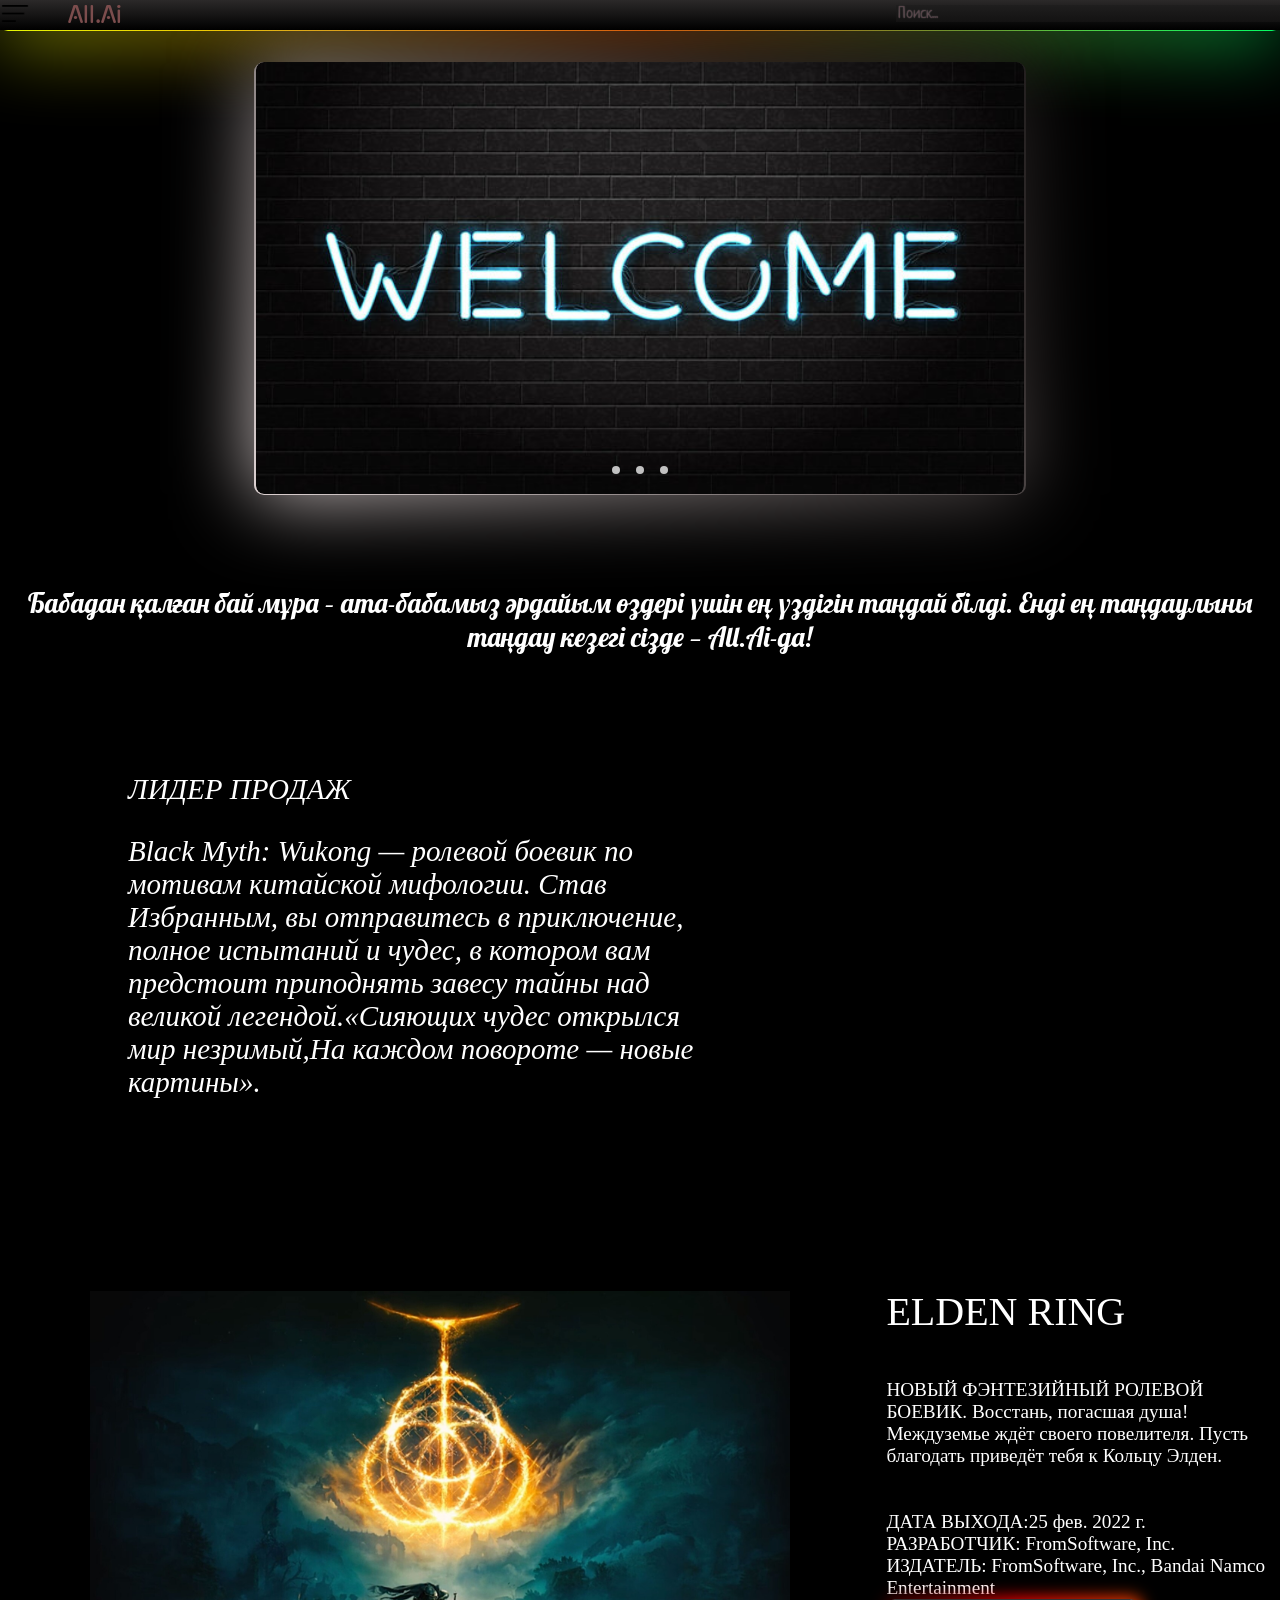
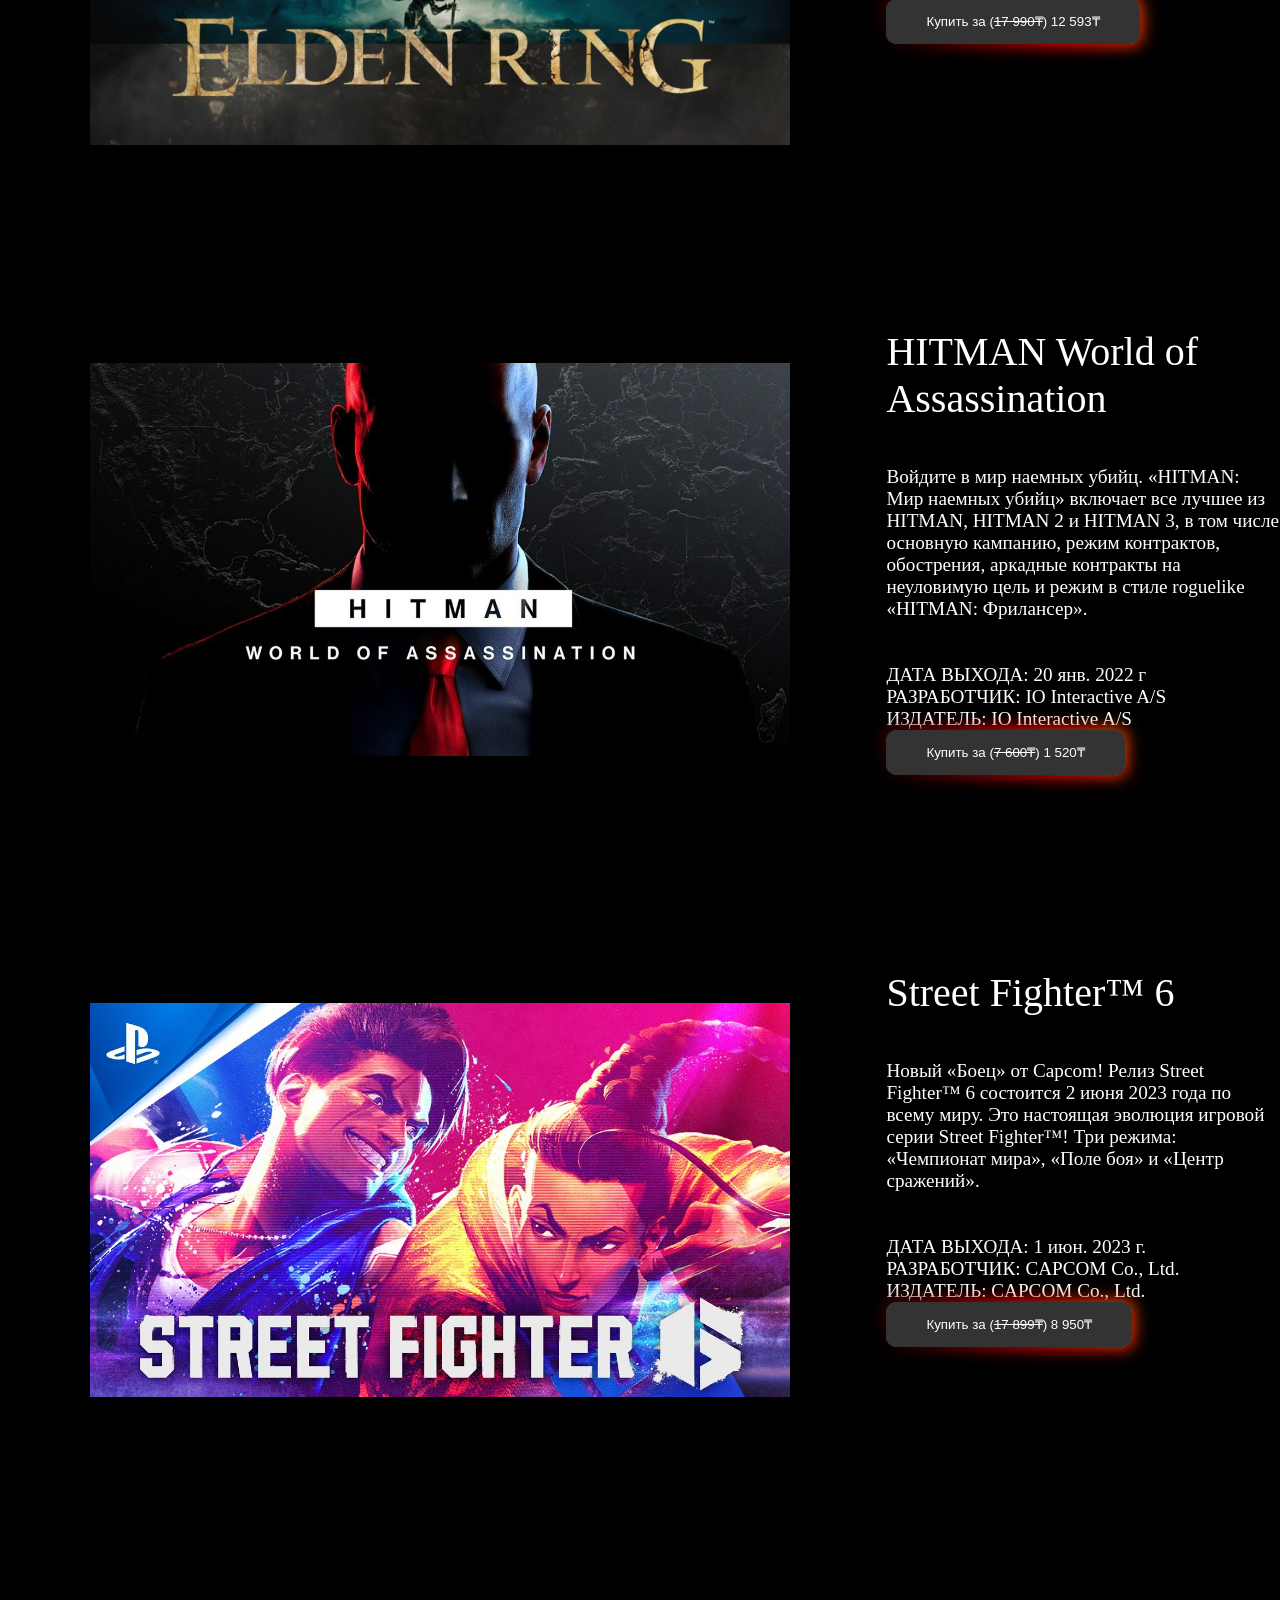
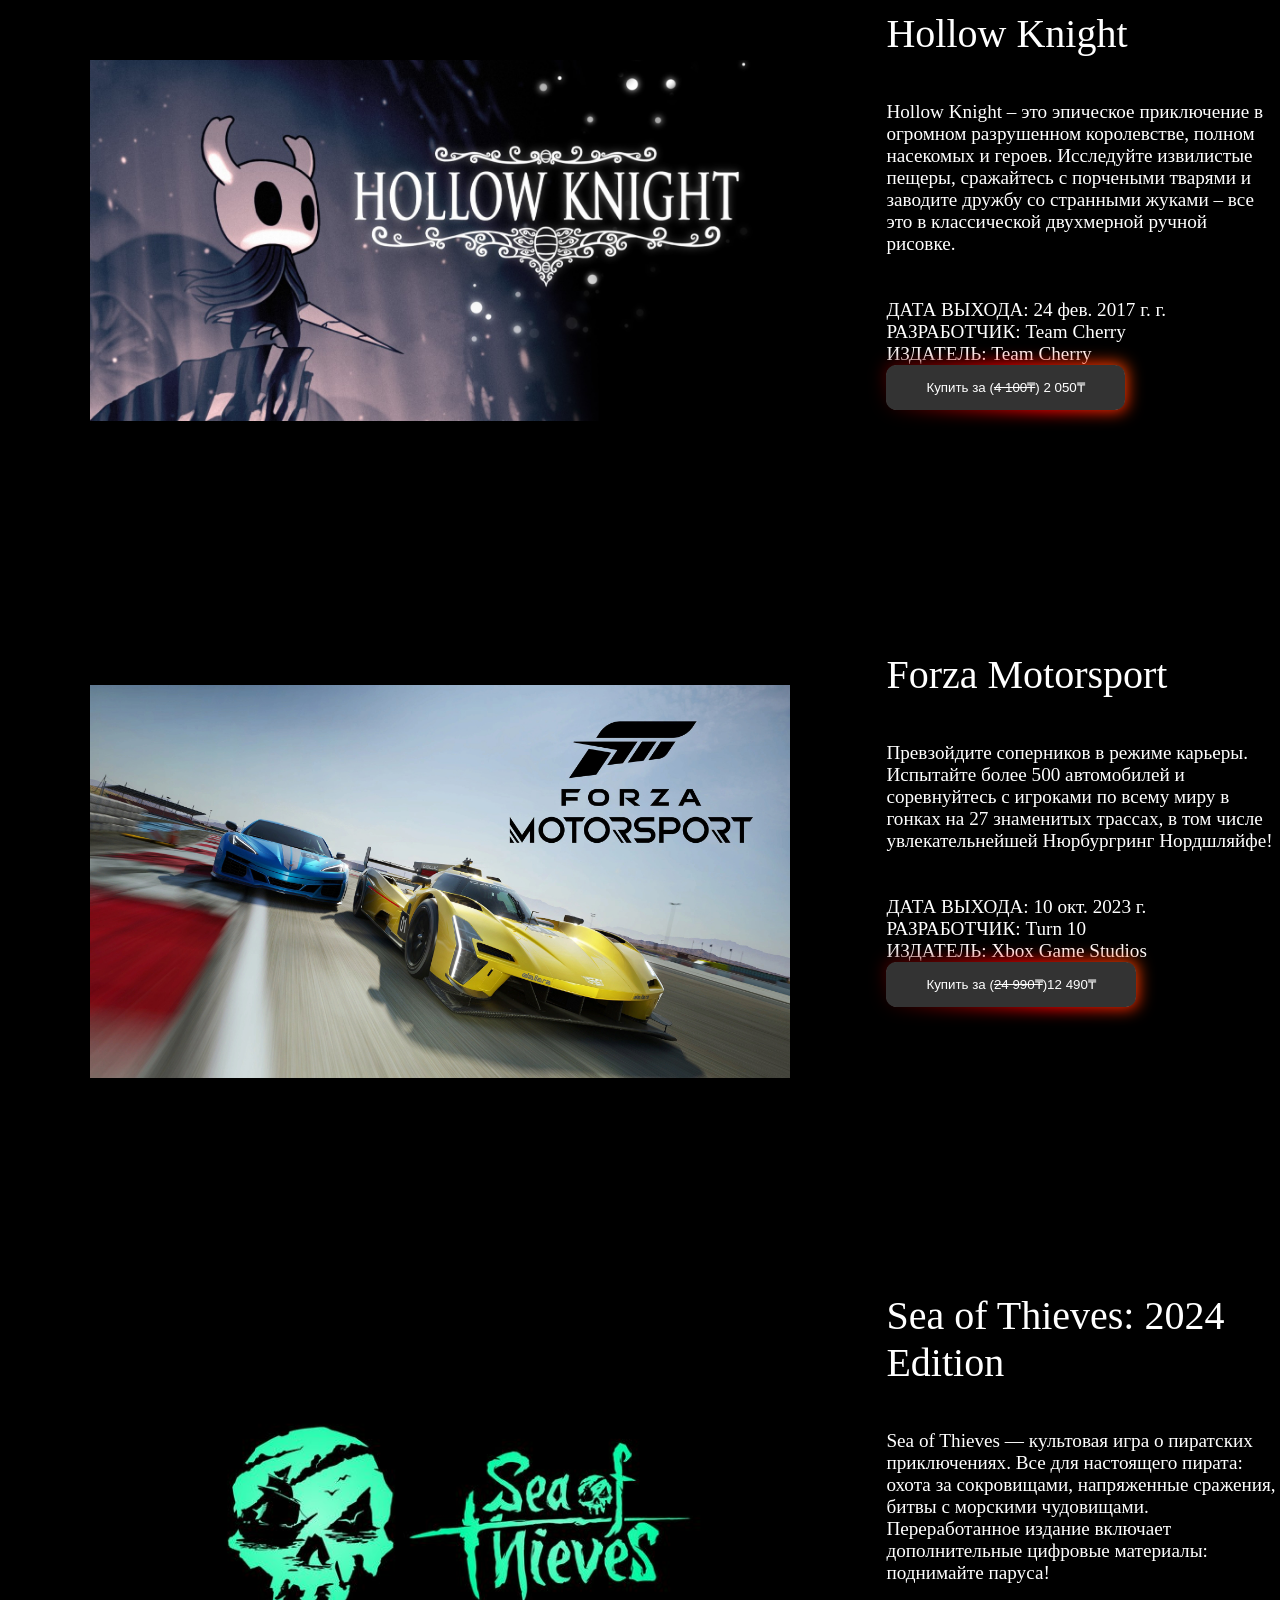
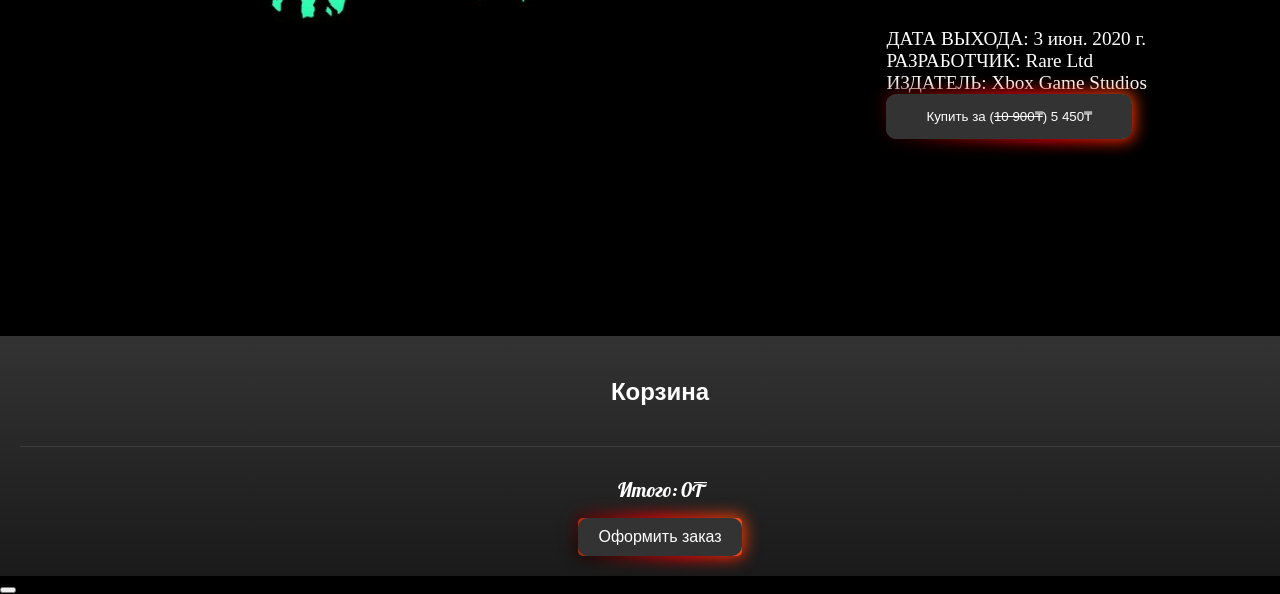
==== commit 8537c970: "Update index.html" ====
--- a/index.html
+++ b/index.html
@@ -59,7 +59,7 @@
                 FromSoftware, Inc.
                 <br>ИЗДАТЕЛЬ:
                 FromSoftware, Inc., Bandai Namco Entertainment
-                <br><button class="btn" onclick="addToCart('Elden Ring', 'eldenring.jpg', 12593)">Купить за (<s>17 990₸</s>) 12 593₸</button>
+                <br><button class="btn" onclick="addToCart('Elden Ring', 'eldenring.jpg', 12593,17990)">Купить за (<s>17 990₸</s>) 12 593₸</button>
             </p>    
         </div>
         <div class="product">
@@ -70,7 +70,7 @@
             РАЗРАБОТЧИК:
             IO Interactive A/S<br>
             ИЗДАТЕЛЬ:
-            IO Interactive A/S<br><button class="btn" onclick="addToCart('HITMAN World of Assassination', 'hitman.jpg', 1520)">Купить за (<S>7 600₸</S>) 1 520₸</button></p>
+            IO Interactive A/S<br><button class="btn" onclick="addToCart('HITMAN World of Assassination', 'hitman.jpg', 1520,7600)">Купить за (<S>7 600₸</S>) 1 520₸</button></p>
         </div>
         <div class="product">
             <img class="productimg" src="maxresdefault.jpg">
@@ -80,7 +80,7 @@
                 РАЗРАБОТЧИК:
                 CAPCOM Co., Ltd.<br>
                 ИЗДАТЕЛЬ:
-                CAPCOM Co., Ltd.<br><button class="btn" onclick="addToCart('Street Fighter™ 6', 'maxresdefault.jpg', 8950)">Купить за (<s>17 899₸</s>) 8 950₸</button></p>
+                CAPCOM Co., Ltd.<br><button class="btn" onclick="addToCart('Street Fighter™ 6', 'maxresdefault.jpg', 8950,17899)">Купить за (<s>17 899₸</s>) 8 950₸</button></p>
         </div>
         <div class="product">
             <img class="productimg" src="Hollow Knight.jpeg">
@@ -90,7 +90,7 @@
                 РАЗРАБОТЧИК:
                 Team Cherry<br>
                 ИЗДАТЕЛЬ:
-                Team Cherry<br><button class="btn" onclick="addToCart('Hollow Knight', 'Hollow Knight.jpeg', 2050)">Купить за (<s>4 100₸</s>) 2 050₸</button></p>
+                Team Cherry<br><button class="btn" onclick="addToCart('Hollow Knight', 'Hollow Knight.jpeg', 2050,4100)">Купить за (<s>4 100₸</s>) 2 050₸</button></p>
         </div>
         <div class="product">
             <img class="productimg" src="Forza Motorsport.jpg">
@@ -100,34 +100,35 @@
                 РАЗРАБОТЧИК:
                 Turn 10<br>
                 ИЗДАТЕЛЬ:              
-                Xbox Game Studios<br><button class="btn" onclick="addToCart('Forza Motorsport', 'Forza Motorsport.jpg', 12490)">Купить за (<s>24 990₸</s>)12 490₸</button></p>
+                Xbox Game Studios<br><button class="btn" onclick="addToCart('Forza Motorsport', 'Forza Motorsport.jpg', 12490,24990)">Купить за (<s>24 990₸</s>)12 490₸</button></p>
         </div>
         <div class="product">
-            <img class="productimg" src="Sea Of Thieves.jpg">
+            <img class="productimg" src="SeaofThieves.jpg">
             <p class="productview"><span style="font-size: 40px;">Sea of Thieves: 2024 Edition</span><br><br><br>Sea of Thieves — культовая игра о пиратских приключениях. Все для настоящего пирата: охота за сокровищами, напряженные сражения, битвы с морскими чудовищами. Переработанное издание включает дополнительные цифровые материалы: поднимайте паруса!
                 <br><br><br>ДАТА ВЫХОДА:
                 3 июн. 2020 г.<br>
                 РАЗРАБОТЧИК:
                 Rare Ltd<br>
                 ИЗДАТЕЛЬ:              
-                Xbox Game Studios<br><button class="btn" onclick="addToCart('Sea of Thieves: 2024 Edition', 'Sea Of Thieves.jpg', 5450)">Купить за (<s>10 900₸</s>) 5 450₸</button></p>
+                Xbox Game Studios<br><button class="btn" onclick="addToCart('Sea of Thieves: 2024 Edition', 'SeaofThieves.jpg', 5450, 10900)">Купить за (<s>10 900₸</s>) 5 450₸</button></p>
         </div>
     </div>
+    <br><br><br><br><br><br><br><br>
     <div id="cart-container" class="cart">
-        <div class="cart-header glow">
+        <div class="cart-header ">
             <h2 class="cart-title">Корзина</h2>
         </div>
         <div class="cart-body">
             <ul class="cart-items">
-                <!-- Здесь будут добавляться товары -->
             </ul>
         </div>
         <div class="cart-footer">
-            <p class="cart-total">Итого: <span id="cart-total-price">0₸</span></p>
+            <p class="cart-total">Итого: <span id="cart-total-price">0₸</span></p>  
+            <p class="cart-total-original" id="cart-total-original"></p>  
             <button class="btn checkout-btn">Оформить заказ</button>
-        </div>
+        </div>    
     </div>
-    <button id="cart-toggle" class="cart-toggle-btn" onclick="toggleCart()">🛒</button>
+    <button id="cart-toggle" class="cart-toggle-btn" onclick="toggleCart()"></button>
     <script src="cart.js"></script>
 </body>
-</html>+</html>
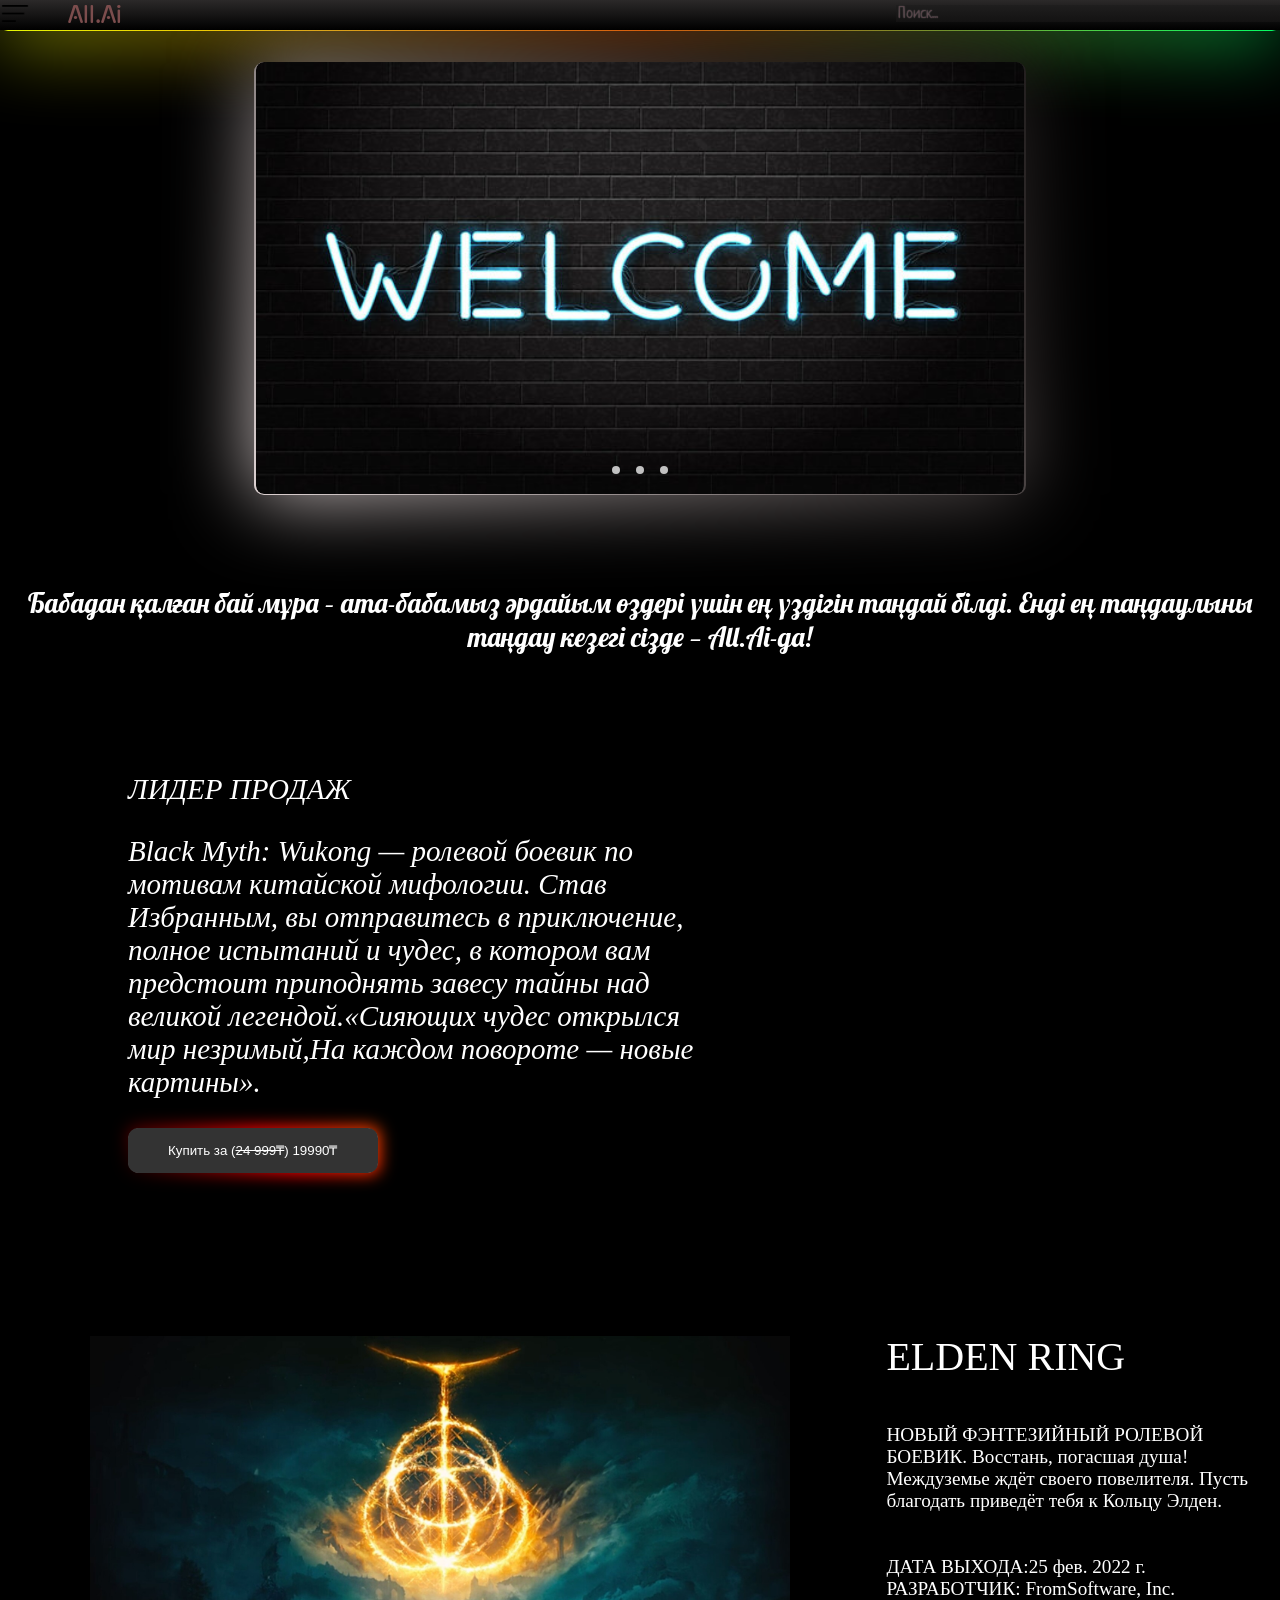
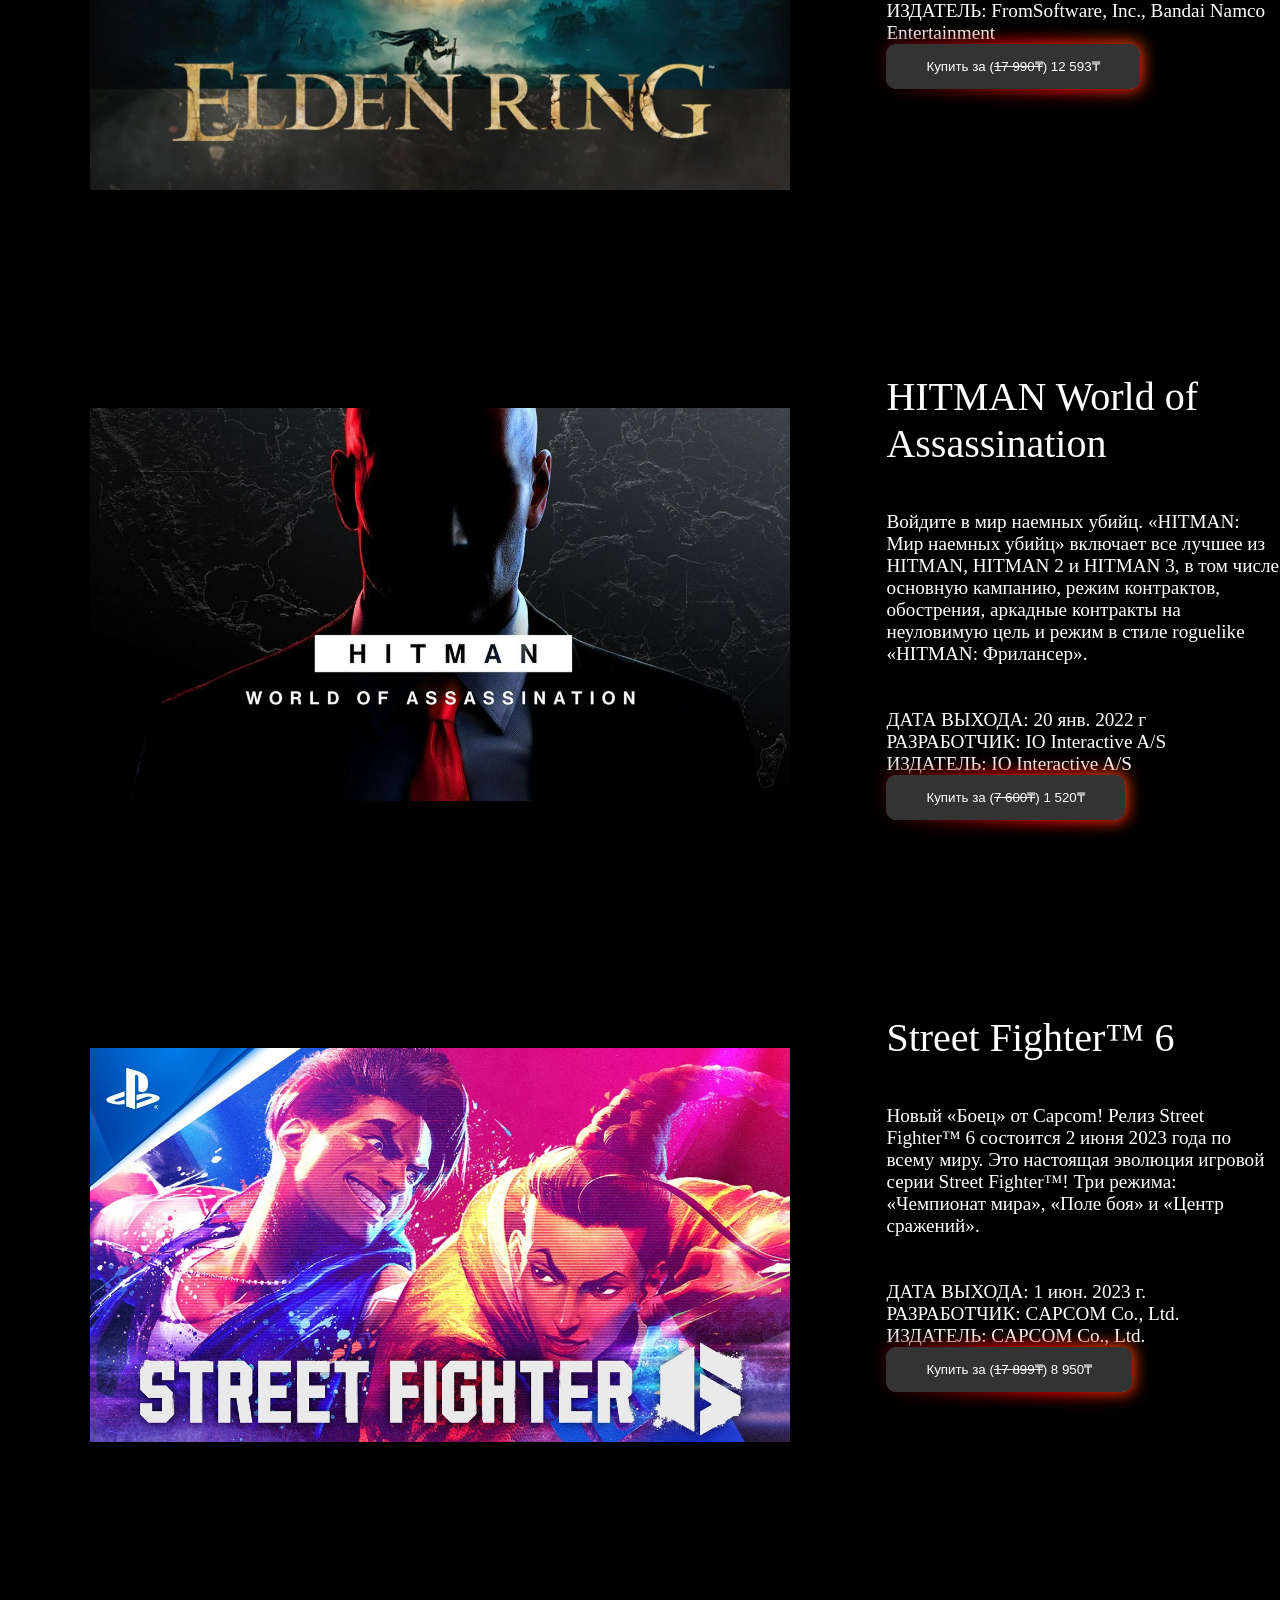
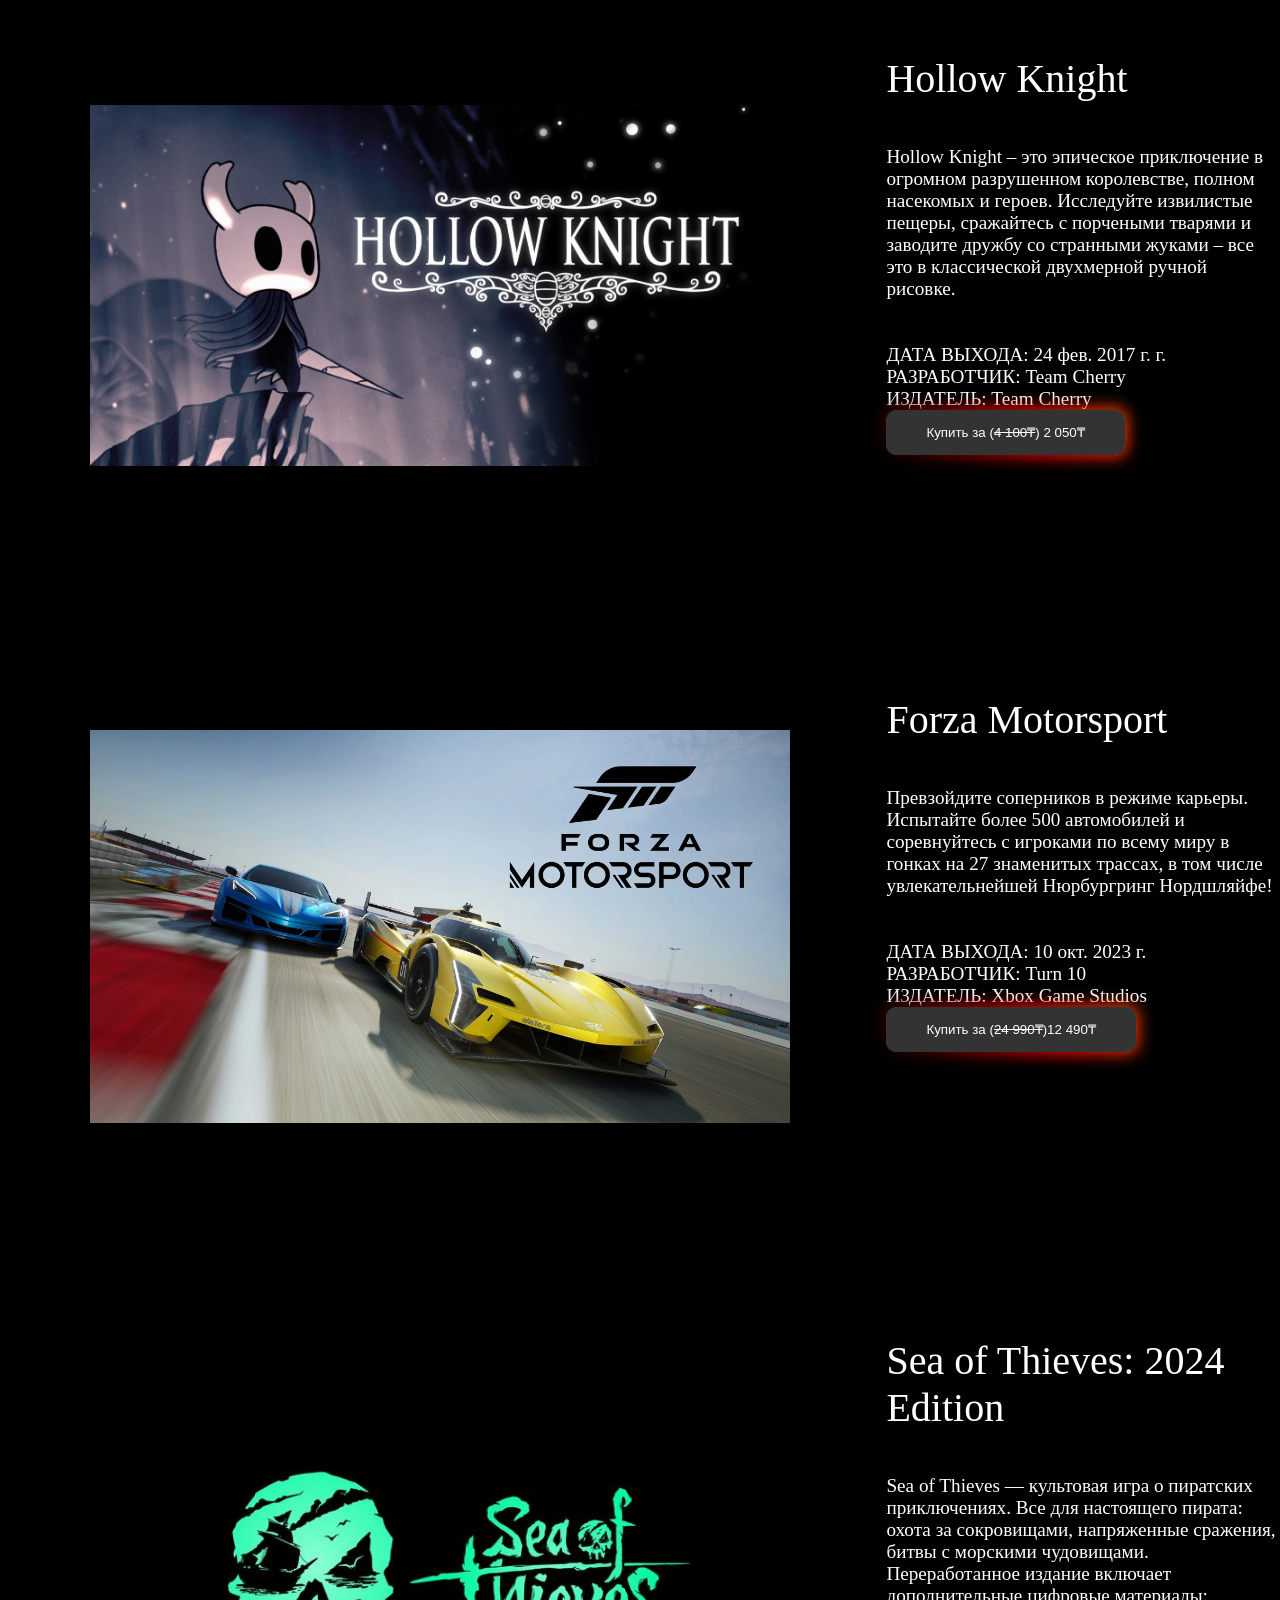
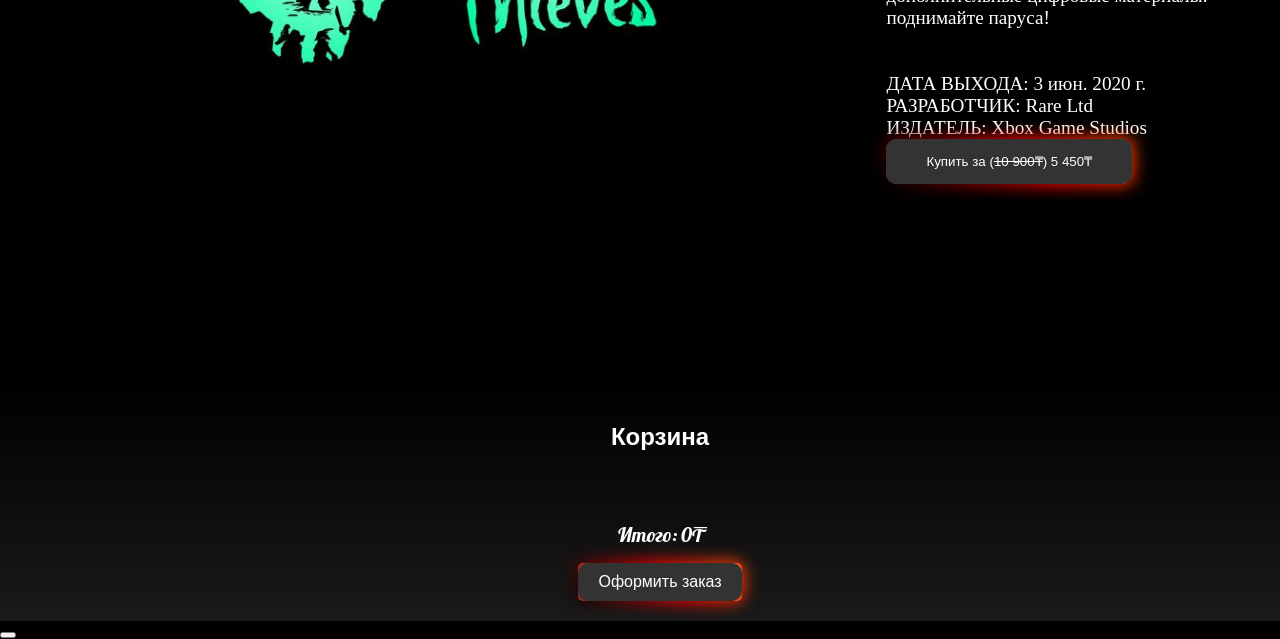
==== commit d017d611: "Update index.html" ====
--- a/index.html
+++ b/index.html
@@ -45,6 +45,7 @@
         <div class="textcontent">
             <p>ЛИДЕР ПРОДАЖ</p>
             <p>Black Myth: Wukong — ролевой боевик по мотивам китайской мифологии. Став Избранным, вы отправитесь в приключение, полное испытаний и чудес, в котором вам предстоит приподнять завесу тайны над великой легендой.«Сияющих чудес открылся мир незримый,На каждом повороте — новые картины».</p>
+            <button class="btn" onclick="addToCart('Black Myth: Wukong', 'Black Myth Wukong.jpg', 19990,24990)">Купить за (<s>24 999₸</s>) 19990₸</button>
         </div>
         <div>
             <iframe class="videpp" width="560" height="315" src="https://www.youtube.com/embed/u83VdXAVq08?si=JFFA6K3-XSdi8uFO" title="YouTube video player" frameborder="0" allow="accelerometer; autoplay; clipboard-write; encrypted-media; gyroscope; picture-in-picture; web-share" referrerpolicy="strict-origin-when-cross-origin" allowfullscreen></iframe>
--- a/cart.css
+++ b/cart.css
@@ -1,6 +1,6 @@
 .cart {
     width: 100%;
-    background: linear-gradient(0deg, #1a1a1a, #333);
+    background: linear-gradient(0deg, #1a1a1a, #000000);
     box-shadow: 0 -4px 8px rgba(0, 0, 0, 0.5);
     color: white;
     font-family: "Gugi", sans-serif;
@@ -33,7 +33,7 @@
     display: flex;
     align-items: center;
     margin-bottom: 15px;
-    border-bottom: 1px solid rgba(255, 255, 255, 0.1);
+    border-bottom: 1px solid rgba(0, 0, 0, 0.1);
     padding-bottom: 10px;
 }
 
@@ -69,7 +69,7 @@
 }
 
 .cart-footer {
-    border-top: 1px solid rgba(255, 255, 255, 0.1);
+    border-top: 1px solid rgba(0, 0, 0, 0.1);
     padding-top: 10px;
     text-align: center;
 }
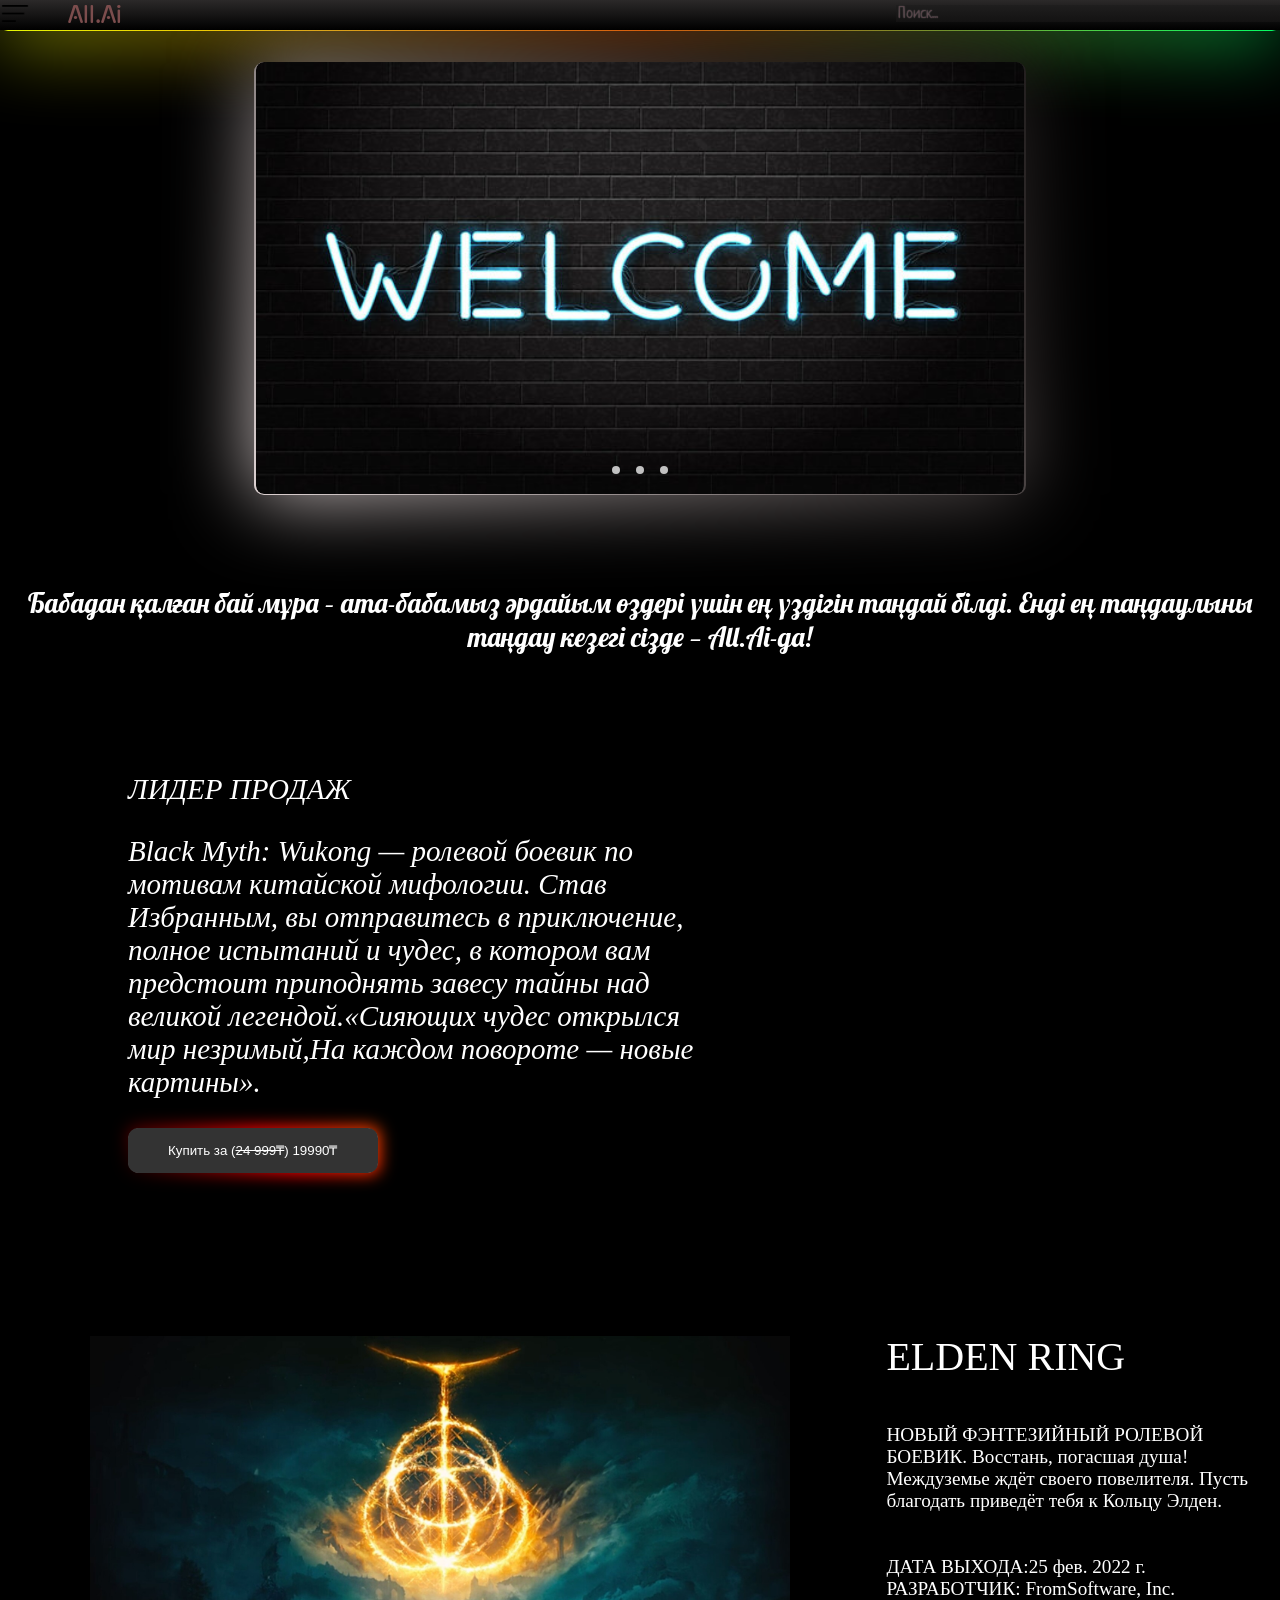
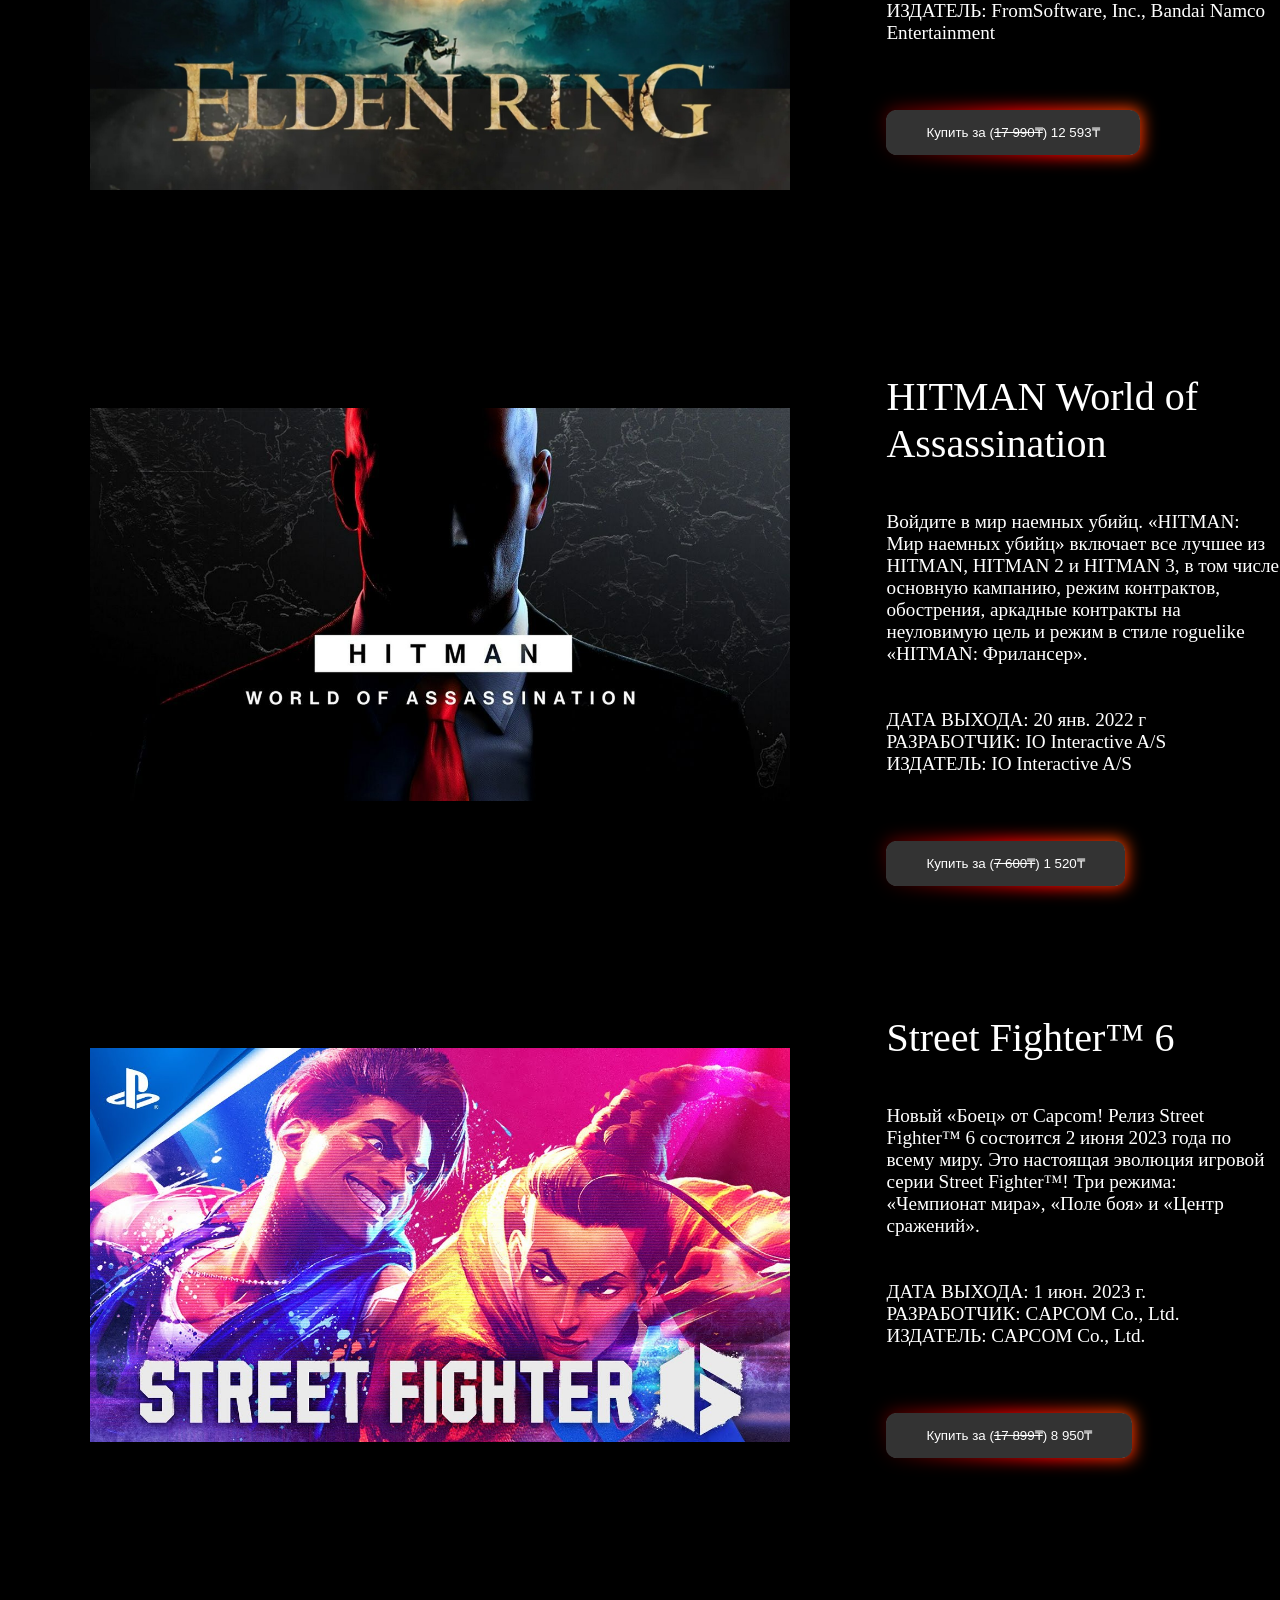
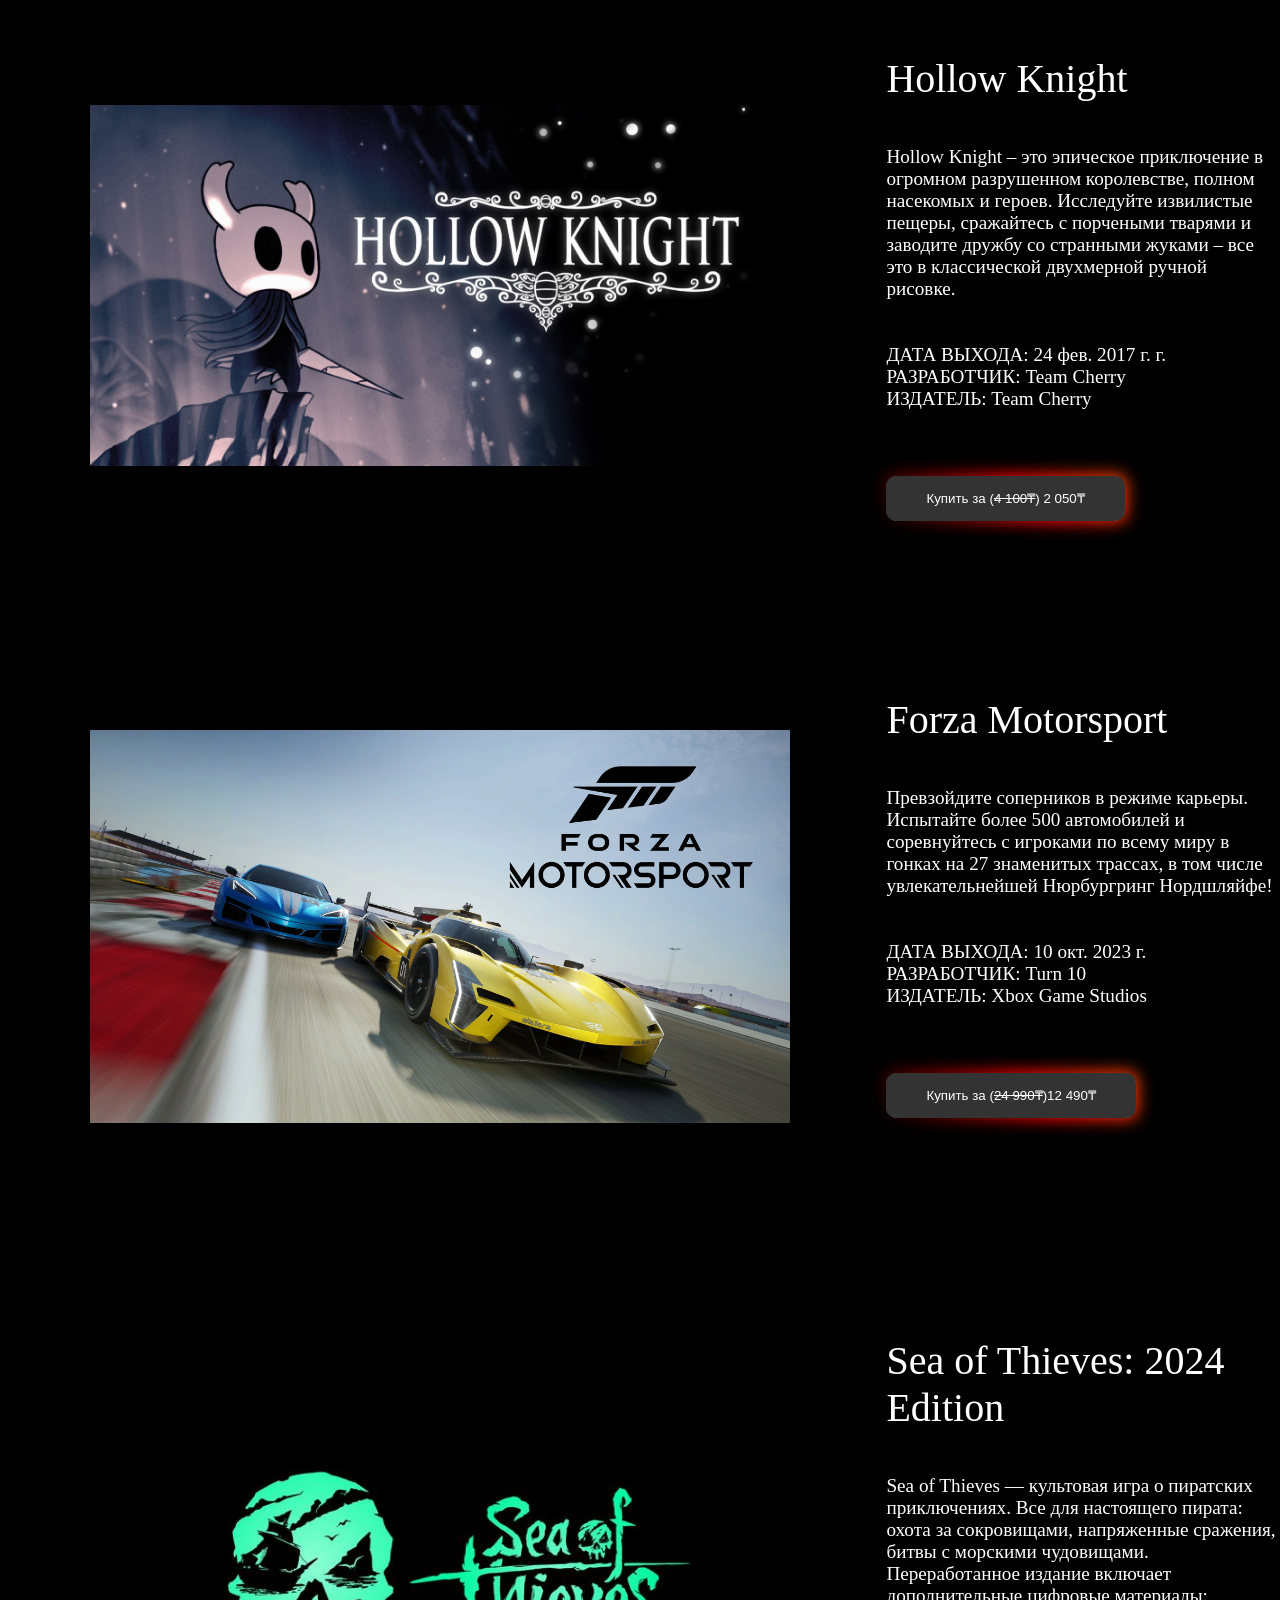
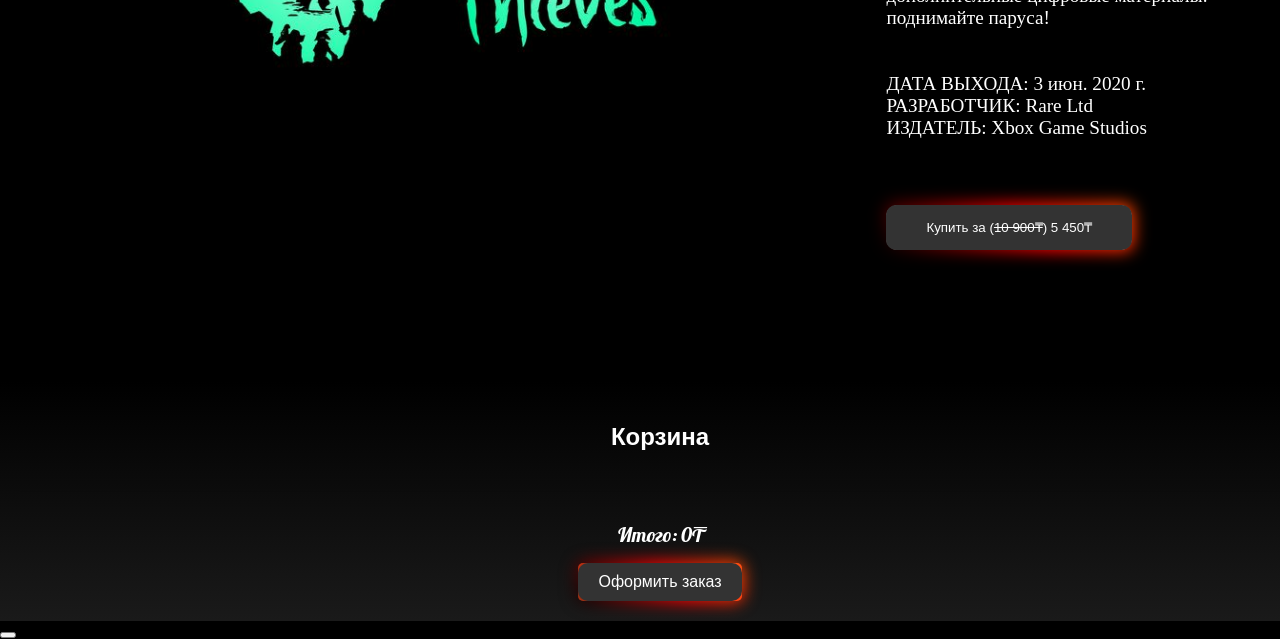
==== commit 0b7cac17: "Update index.html" ====
--- a/index.html
+++ b/index.html
@@ -60,7 +60,7 @@
                 FromSoftware, Inc.
                 <br>ИЗДАТЕЛЬ:
                 FromSoftware, Inc., Bandai Namco Entertainment
-                <br><button class="btn" onclick="addToCart('Elden Ring', 'eldenring.jpg', 12593,17990)">Купить за (<s>17 990₸</s>) 12 593₸</button>
+                <br><br><br><br><button class="btn" onclick="addToCart('Elden Ring', 'eldenring.jpg', 12593,17990)">Купить за (<s>17 990₸</s>) 12 593₸</button>
             </p>    
         </div>
         <div class="product">
@@ -71,7 +71,7 @@
             РАЗРАБОТЧИК:
             IO Interactive A/S<br>
             ИЗДАТЕЛЬ:
-            IO Interactive A/S<br><button class="btn" onclick="addToCart('HITMAN World of Assassination', 'hitman.jpg', 1520,7600)">Купить за (<S>7 600₸</S>) 1 520₸</button></p>
+            IO Interactive A/S<br><br><br><br><button class="btn" onclick="addToCart('HITMAN World of Assassination', 'hitman.jpg', 1520,7600)">Купить за (<S>7 600₸</S>) 1 520₸</button></p>
         </div>
         <div class="product">
             <img class="productimg" src="maxresdefault.jpg">
@@ -81,7 +81,7 @@
                 РАЗРАБОТЧИК:
                 CAPCOM Co., Ltd.<br>
                 ИЗДАТЕЛЬ:
-                CAPCOM Co., Ltd.<br><button class="btn" onclick="addToCart('Street Fighter™ 6', 'maxresdefault.jpg', 8950,17899)">Купить за (<s>17 899₸</s>) 8 950₸</button></p>
+                CAPCOM Co., Ltd.<br><br><br><br><button class="btn" onclick="addToCart('Street Fighter™ 6', 'maxresdefault.jpg', 8950,17899)">Купить за (<s>17 899₸</s>) 8 950₸</button></p>
         </div>
         <div class="product">
             <img class="productimg" src="Hollow Knight.jpeg">
@@ -91,7 +91,7 @@
                 РАЗРАБОТЧИК:
                 Team Cherry<br>
                 ИЗДАТЕЛЬ:
-                Team Cherry<br><button class="btn" onclick="addToCart('Hollow Knight', 'Hollow Knight.jpeg', 2050,4100)">Купить за (<s>4 100₸</s>) 2 050₸</button></p>
+                Team Cherry<br><br><br><br><button class="btn" onclick="addToCart('Hollow Knight', 'Hollow Knight.jpeg', 2050,4100)">Купить за (<s>4 100₸</s>) 2 050₸</button></p>
         </div>
         <div class="product">
             <img class="productimg" src="Forza Motorsport.jpg">
@@ -101,7 +101,7 @@
                 РАЗРАБОТЧИК:
                 Turn 10<br>
                 ИЗДАТЕЛЬ:              
-                Xbox Game Studios<br><button class="btn" onclick="addToCart('Forza Motorsport', 'Forza Motorsport.jpg', 12490,24990)">Купить за (<s>24 990₸</s>)12 490₸</button></p>
+                Xbox Game Studios<br><br><br><br><button class="btn" onclick="addToCart('Forza Motorsport', 'Forza Motorsport.jpg', 12490,24990)">Купить за (<s>24 990₸</s>)12 490₸</button></p>
         </div>
         <div class="product">
             <img class="productimg" src="SeaofThieves.jpg">
@@ -111,7 +111,7 @@
                 РАЗРАБОТЧИК:
                 Rare Ltd<br>
                 ИЗДАТЕЛЬ:              
-                Xbox Game Studios<br><button class="btn" onclick="addToCart('Sea of Thieves: 2024 Edition', 'SeaofThieves.jpg', 5450, 10900)">Купить за (<s>10 900₸</s>) 5 450₸</button></p>
+                Xbox Game Studios<br><br><br><br><button class="btn" onclick="addToCart('Sea of Thieves: 2024 Edition', 'SeaofThieves.jpg', 5450, 10900)">Купить за (<s>10 900₸</s>) 5 450₸</button></p>
         </div>
     </div>
     <br><br><br><br><br><br><br><br>
